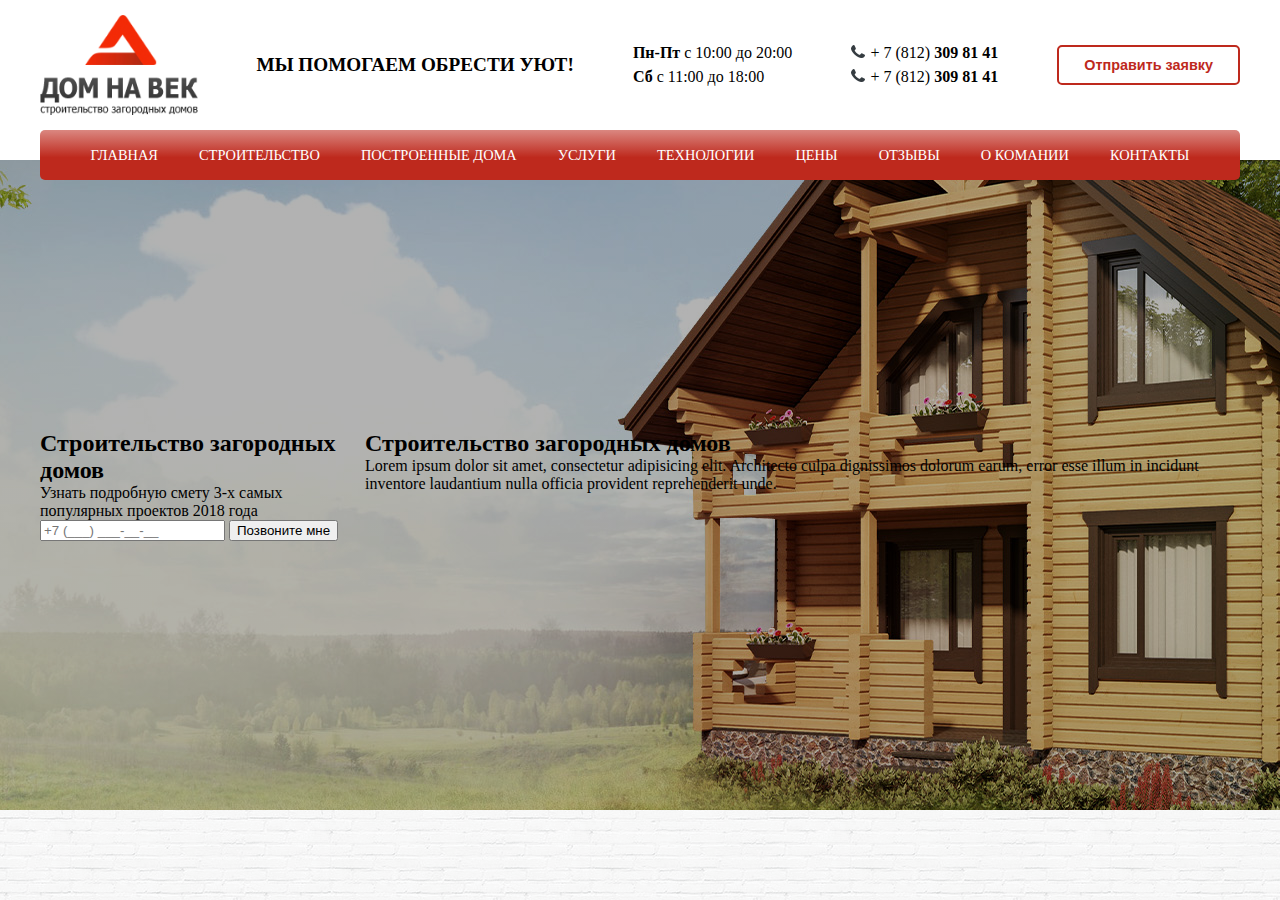
==== index.html @ c5eb9671 "111" ====
<!DOCTYPE html>
<html lang="ru">
<head>
    <meta charset="UTF-8">
    <title>Title</title>
    <meta name="viewport" content="width=device-width, initial-scale=1, maximum-scale=1, user-scalable=no">
    <link rel="stylesheet" type="text/css" href="src/css/style.css">
    <link rel="stylesheet" type="text/css" href="src/css/media.css">
    <!--<link rel="icon" href="src/img/favicon.png" sizes="16x16">-->
</head>
<body>
<header class="header">
    <div class="header__info">
        <a class="header__info__logo">
            <img src="src/img/logo.png" alt="">
        </a>
        <div class="header__info__title">
            <span>Мы помогаем обрести уют!</span>
        </div>
        <div class="header__info__time">
            <span><b>Пн-Пт</b> с 10:00 до 20:00</span>
            <span><b>Сб</b> с 11:00 до 18:00</span>
        </div>
        <div class="header__info__phone">
            <a>+ 7 (812) <b> 309 81 41</b></a>
            <a>+ 7 (812) <b> 309 81 41</b></a>
        </div>
        <div class="header__info__request">
            <button>Отправить заявку</button>
        </div>
    </div>
    <nav class="header__nav">
        <ul class="header__nav--menu">
            <li class="header__nav--menu__point">
                <a class="header__nav--menu__point--link" href="">Главная</a>
            </li>
            <li class="header__nav--menu__point">
                <a class="header__nav--menu__point--link" href="">Строительство</a>
                <ul class="header__nav--menu__point--popup">
                    <li class="header__nav--menu__point--popup__point">
                        <a class="header__nav--menu__point--popup__point--link" href="">Каркасные дома</a>
                    </li>
                    <li class="header__nav--menu__point--popup__point">
                        <a class="header__nav--menu__point--popup__point--link" href="">Каркасные дома</a>
                    </li>
                    <li class="header__nav--menu__point--popup__point">
                        <a class="header__nav--menu__point--popup__point--link" href="">Каркасные дома</a>
                    </li>
                    <li class="header__nav--menu__point--popup__point">
                        <a class="header__nav--menu__point--popup__point--link" href="">Каркасные дома</a>
                    </li>
                    <li class="header__nav--menu__point--popup__point">
                        <a class="header__nav--menu__point--popup__point--link" href="">Бани</a>
                    </li>
                </ul>
            </li>
            <li class="header__nav--menu__point">
                <a class="header__nav--menu__point--link" href="">Построенные дома</a>

            </li>
            <li class="header__nav--menu__point">
                <a class="header__nav--menu__point--link" href="">Услуги</a>
            </li>
            <li class="header__nav--menu__point">
                <a class="header__nav--menu__point--link" href="">Технологии</a>
            </li>
            <li class="header__nav--menu__point">
                <a class="header__nav--menu__point--link" href="">Цены</a>
                <ul class="header__nav--menu__point--popup">
                    <li class="header__nav--menu__point--popup__point">
                        <a class="header__nav--menu__point--popup__point--link" href="">Калькулятор</a>
                    </li>
                </ul>
            </li>
            <li class="header__nav--menu__point">
                <a class="header__nav--menu__point--link" href="">Отзывы</a>
            </li>
            <li class="header__nav--menu__point">
                <a class="header__nav--menu__point--link" href="">О комании</a>
            </li>
            <li class="header__nav--menu__point">
                <a class="header__nav--menu__point--link" href="">Контакты</a>
            </li>
        </ul>
    </nav>
</header>
<main>
    <section class="main__first">
        <div class="main__first--wrap">
            <div class="main__first--request">
                <h2>Строительство загородных домов</h2>
                <span>Узнать подробную смету 3-х самых популярных проектов 2018 года</span>
                <form action="">
                    <input type="tel" placeholder="+7 (___) ___-__-__">
                    <button type="submit">Позвоните мне</button>

                </form>
            </div>
            <div class="main__first--action">
                <h2>Строительство загородных домов</h2>
                <p>Lorem ipsum dolor sit amet, consectetur adipisicing elit. Architecto culpa dignissimos dolorum earum, error esse illum in incidunt inventore laudantium nulla officia provident reprehenderit unde. </p>
            </div>
        </div>
    </section>
    <section>

    </section>
    <section>

    </section>
    <section>

    </section>
</main>
<footer>

</footer>
<script src="https://ajax.googleapis.com/ajax/libs/jquery/3.4.1/jquery.min.js"></script>
<script src="src/js/scripts.js"></script>

</body>
</html>
---- src/css/style.css ----
*, *:after, *:before {
  margin: 0;
  box-sizing: border-box; }

html {
  font-size: 16px;
  font-family: Roboto;
  font-weight: 400;
  z-index: 1;
  scroll-behavior: smooth;
  background: url("../../src/img/bg_adv.gif"); }

a {
  text-decoration: none;
  color: black; }

body, header, main, footer {
  position: relative;
  display: flex;
  flex-direction: column;
  justify-content: center;
  align-items: center;
  width: 100%; }

section {
  position: relative;
  display: flex;
  width: 100%;
  justify-content: center;
  align-items: center; }

header {
  background: white; }

.header__info {
  display: flex;
  position: relative;
  max-width: 1200px;
  width: 100%;
  justify-content: space-between;
  align-items: center;
  margin: 15px auto; }
  .header__info__logo {
    position: relative;
    display: flex;
    height: 100px;
    align-items: center;
    justify-content: center;
    cursor: pointer; }
    .header__info__logo img {
      position: relative;
      display: flex;
      height: 100%; }
  .header__info__title {
    position: relative;
    display: flex;
    align-items: center;
    justify-content: center;
    font-size: 1.2rem;
    font-weight: bold;
    text-transform: uppercase; }
  .header__info__time {
    position: relative;
    display: flex;
    flex-direction: column; }
    .header__info__time span {
      margin: 3px 0; }
  .header__info__phone {
    position: relative;
    display: flex;
    flex-direction: column; }
    .header__info__phone a {
      cursor: pointer;
      margin: 3px 0; }
      .header__info__phone a:before {
        padding-right: 5px;
        position: relative;
        content: url("../../src/img/icon__phone.png"); }
  .header__info__request {
    position: relative;
    display: flex; }
    .header__info__request button {
      background: inherit;
      border: 2px solid #be291d;
      color: #be291d;
      padding: 10px 25px;
      font-weight: bold;
      border-radius: 5px;
      cursor: pointer;
      outline: inherit;
      font-size: 0.9rem; }
      .header__info__request button:hover {
        box-shadow: 0 0 5px 0 #be291d; }

.header__nav {
  position: relative;
  display: flex;
  width: 100%;
  max-width: 1200px;
  height: 50px;
  background: linear-gradient(0deg, #be291d 45%, rgba(190, 41, 29, 0.56) 100%);
  border-radius: 5px;
  align-items: center;
  justify-content: center;
  z-index: 100; }
  .header__nav--menu {
    position: relative;
    display: flex;
    list-style-type: none;
    width: 95%;
    justify-content: space-around;
    align-items: center;
    padding: 0; }
    .header__nav--menu__point {
      padding: 10px 0;
      cursor: pointer; }
      .header__nav--menu__point--link {
        text-transform: uppercase;
        font-weight: 500;
        color: white;
        font-size: 0.9rem; }
        .header__nav--menu__point--link:hover {
          text-decoration: underline; }
        .header__nav--menu__point--link.active {
          text-decoration: underline; }
      .header__nav--menu__point--popup {
        position: absolute;
        width: max-content;
        flex-direction: column;
        list-style-type: none;
        padding: 0;
        background: #ffffff;
        align-items: center;
        justify-content: center;
        transform: translate(-15px, 15px);
        display: none;
        border-bottom-left-radius: 5px;
        border-bottom-right-radius: 5px; }
        .header__nav--menu__point--popup.active {
          position: absolute;
          width: max-content;
          display: flex;
          flex-direction: column;
          list-style-type: none;
          padding: 0;
          background: #ffffff;
          align-items: center;
          justify-content: center;
          transform: translate(-15px, 15px); }
        .header__nav--menu__point--popup__point {
          padding: 5px 15px; }
          .header__nav--menu__point--popup__point--link {
            text-transform: uppercase;
            font-size: 0.9rem;
            font-weight: 500; }
            .header__nav--menu__point--popup__point--link:hover {
              text-decoration: underline; }

.main__first {
  background: linear-gradient(rgba(0, 0, 0, 0.3), rgba(0, 0, 0, 0.3)), url("../../src/img/bg-1.jpg") center no-repeat;
  height: 650px;
  margin-top: -20px;
  z-index: 99;
  width: 100%; }
  .main__first--wrap {
    position: relative;
    display: flex;
    width: 100%;
    max-width: 1200px;
    justify-content: space-between; }
---- src/css/media.css ----
/*# sourceMappingURL=media.css.map */
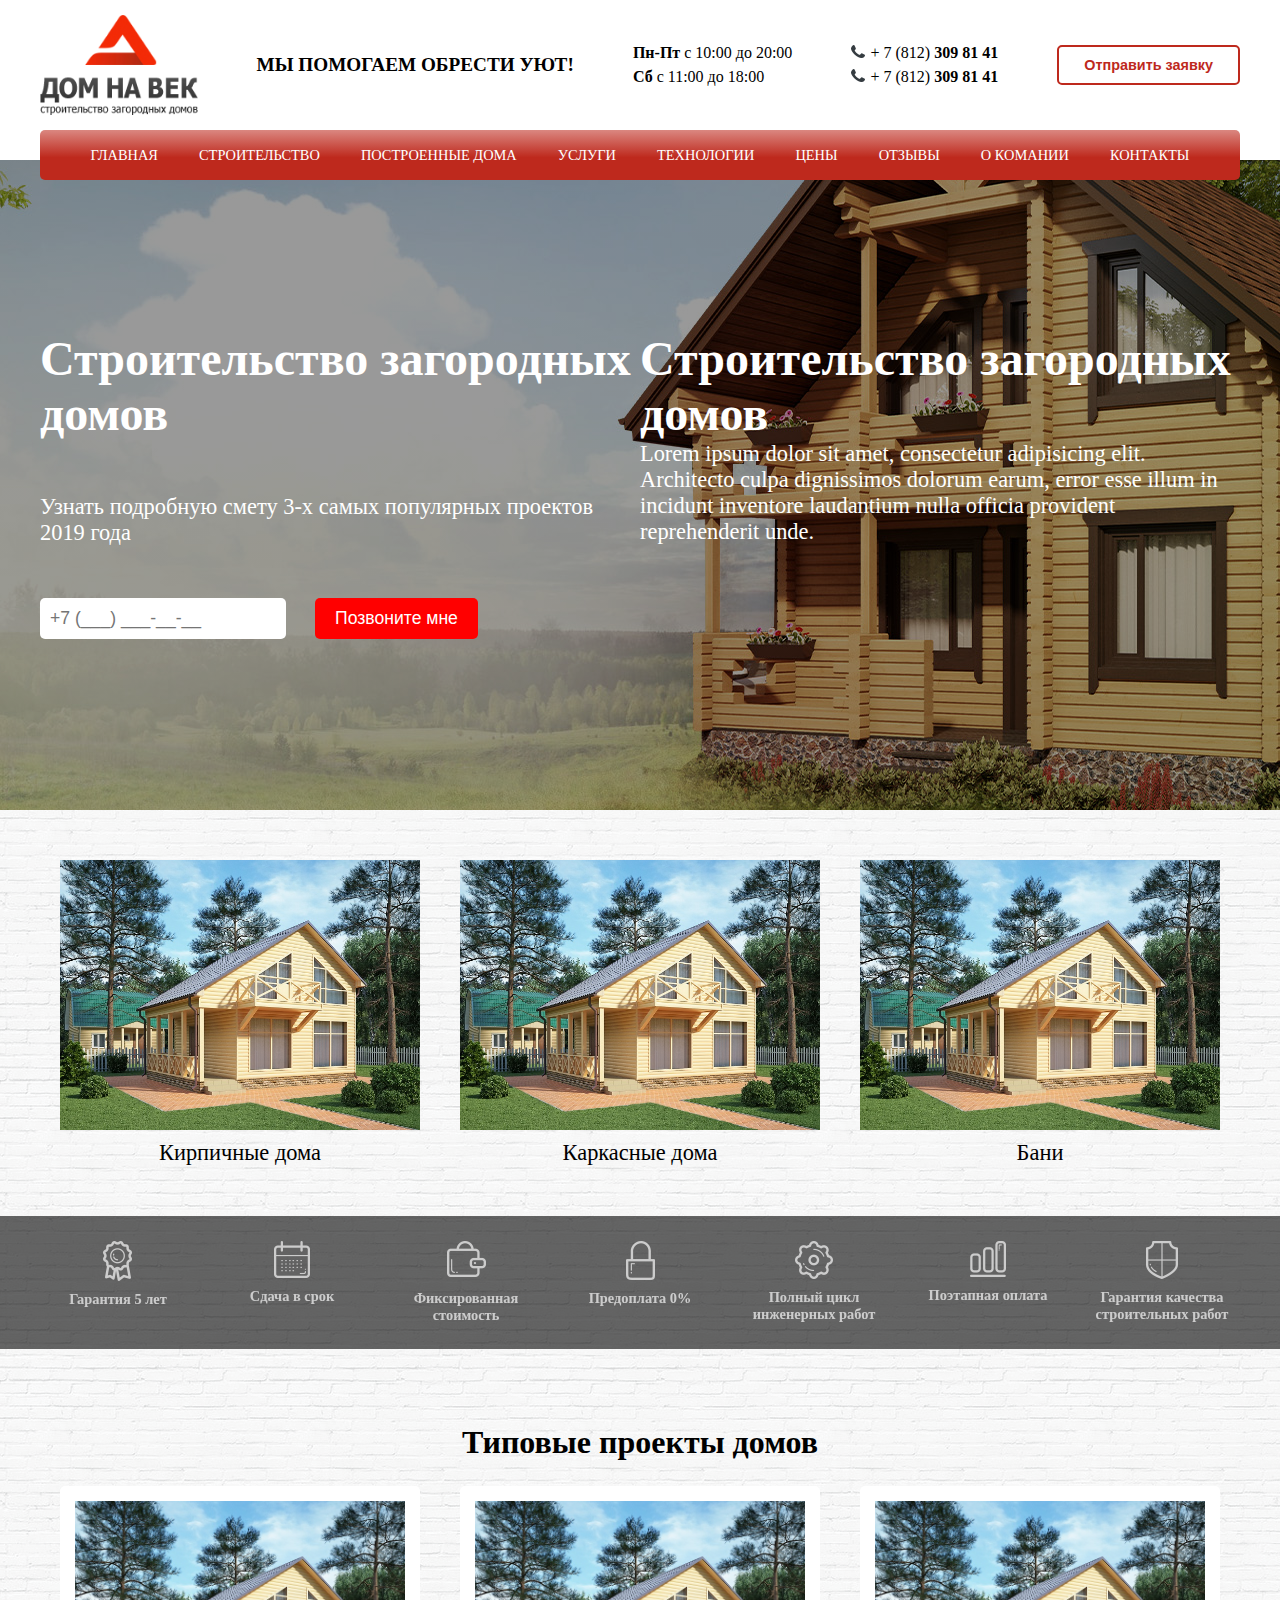
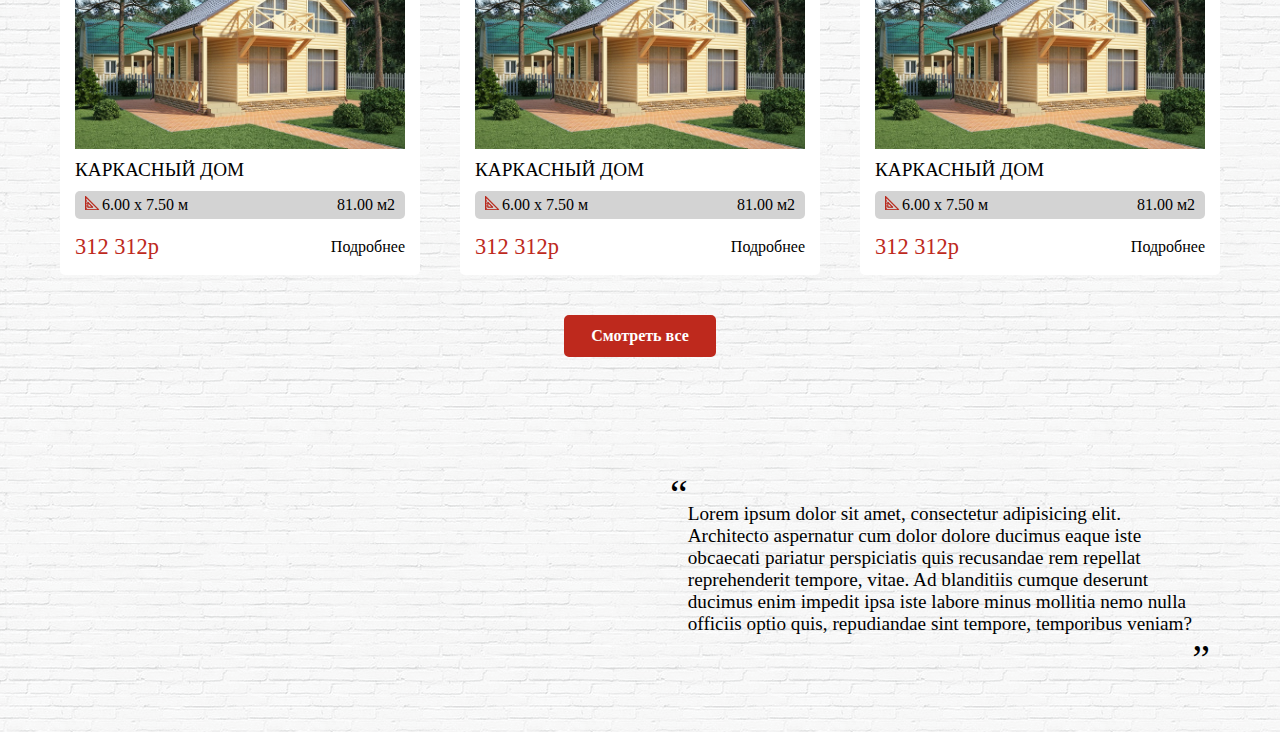
==== commit 0442b0cc: "50%" ====
--- a/index.html
+++ b/index.html
@@ -4,6 +4,8 @@
     <meta charset="UTF-8">
     <title>Title</title>
     <meta name="viewport" content="width=device-width, initial-scale=1, maximum-scale=1, user-scalable=no">
+    <link rel="stylesheet" type="text/css" href="src/app/slick/slick.css">
+    <link rel="stylesheet" type="text/css" href="src/app/slick/slick-theme.css">
     <link rel="stylesheet" type="text/css" href="src/css/style.css">
     <link rel="stylesheet" type="text/css" href="src/css/media.css">
     <!--<link rel="icon" href="src/img/favicon.png" sizes="16x16">-->
@@ -84,16 +86,15 @@
         </ul>
     </nav>
 </header>
-<main>
+<main class="main">
     <section class="main__first">
         <div class="main__first--wrap">
             <div class="main__first--request">
                 <h2>Строительство загородных домов</h2>
-                <span>Узнать подробную смету 3-х самых популярных проектов 2018 года</span>
+                <span>Узнать подробную смету 3-х самых популярных проектов 2019 года</span>
                 <form action="">
                     <input type="tel" placeholder="+7 (___) ___-__-__">
                     <button type="submit">Позвоните мне</button>
-
                 </form>
             </div>
             <div class="main__first--action">
@@ -102,14 +103,111 @@
             </div>
         </div>
     </section>
-    <section>
-
-    </section>
-    <section>
-
-    </section>
-    <section>
-
+    <section class="main__types">
+        <div class="main__types--item">
+            <img src="src/img/model-dom3.jpg" alt="">
+            <span>Кирпичные дома</span>
+        </div>
+        <div class="main__types--item">
+            <img src="src/img/model-dom3.jpg" alt="">
+            <span>Каркасные дома</span>
+        </div>
+        <div class="main__types--item">
+            <img src="src/img/model-dom3.jpg" alt="">
+            <span>Бани</span>
+        </div>
+    </section>
+    <section class="main__privilege">
+        <div class="main__privilege--wrap">
+            <div class="main__privilege--item">
+                <img src="src/img/priv1.png" alt="">
+                <span>Гарантия 5 лет</span>
+            </div>
+            <div class="main__privilege--item">
+                <img src="src/img/priv2.png" alt="">
+                <span>Сдача в срок</span>
+            </div>
+            <div class="main__privilege--item">
+                <img src="src/img/priv3.png" alt="">
+                <span>Фиксированная стоимость</span>
+            </div>
+            <div class="main__privilege--item">
+                <img src="src/img/priv4.png" alt="">
+                <span>Предоплата 0%</span>
+            </div>
+            <div class="main__privilege--item">
+                <img src="src/img/priv5.png" alt="">
+                <span>Полный цикл инженерных работ</span>
+            </div>
+            <div class="main__privilege--item">
+                <img src="src/img/priv6.png" alt="">
+                <span>Поэтапная оплата</span>
+            </div>
+            <div class="main__privilege--item">
+                <img src="src/img/priv7.png" alt="">
+                <span>Гарантия качества строительных работ</span>
+            </div>
+        </div>
+    </section>
+    <section class="main__project">
+        <div class="main__project--title">
+            <h2>Типовые проекты домов</h2>
+        </div>
+        <div class="main__project--blocks">
+            <div class="main__project--item">
+                <a class="main__project--item__link">
+                    <img src="src/img/model-dom3.jpg" alt="">
+                </a>
+                <span class="main__project--item__title">Каркасный дом</span>
+                <div class="main__project--item__about">
+                    <span class="main__project--item__about--per">6.00 х 7.50 м</span>
+                    <span class="main__project--item__about--plo">81.00 м2</span>
+                </div>
+                <div class="main__project--item__wrap">
+                    <span class="main__project--item__price">312 312р</span>
+                    <a class="main__project--item__more">Подробнее</a>
+                </div>
+            </div>
+            <div class="main__project--item">
+                <a class="main__project--item__link">
+                    <img src="src/img/model-dom3.jpg" alt="">
+                </a>
+                <span class="main__project--item__title">Каркасный дом</span>
+                <div class="main__project--item__about">
+                    <span class="main__project--item__about--per">6.00 х 7.50 м</span>
+                    <span class="main__project--item__about--plo">81.00 м2</span>
+                </div>
+                <div class="main__project--item__wrap">
+                    <span class="main__project--item__price">312 312р</span>
+                    <a class="main__project--item__more">Подробнее</a>
+                </div>
+            </div>
+            <div class="main__project--item">
+                <a class="main__project--item__link">
+                    <img src="src/img/model-dom3.jpg" alt="">
+                </a>
+                <span class="main__project--item__title">Каркасный дом</span>
+                <div class="main__project--item__about">
+                    <span class="main__project--item__about--per">6.00 х 7.50 м</span>
+                    <span class="main__project--item__about--plo">81.00 м2</span>
+                </div>
+                <div class="main__project--item__wrap">
+                    <span class="main__project--item__price">312 312р</span>
+                    <a class="main__project--item__more">Подробнее</a>
+                </div>
+            </div>
+        </div>
+        <div class="main__project--more">
+            <a>Смотреть все</a>
+        </div>
+    </section>
+    <section class="main__preview">
+        <div class="main__preview--video">
+            <iframe src="https://www.youtube.com/embed/qnAgoASOiGk?controls=0" frameborder="0" allow="accelerometer; autoplay; encrypted-media; gyroscope; picture-in-picture" allowfullscreen></iframe>
+        </div>
+        <span class="main__preview--txt">
+            Lorem ipsum dolor sit amet, consectetur adipisicing elit. Architecto aspernatur cum  dolor dolore ducimus eaque iste obcaecati pariatur perspiciatis quis recusandae rem repellat reprehenderit tempore, vitae. Ad blanditiis cumque deserunt ducimus enim impedit ipsa iste labore minus mollitia nemo nulla officiis optio quis, repudiandae sint tempore, temporibus veniam?
+        </span>
     </section>
 </main>
 <footer>
@@ -117,6 +215,6 @@
 </footer>
 <script src="https://ajax.googleapis.com/ajax/libs/jquery/3.4.1/jquery.min.js"></script>
 <script src="src/js/scripts.js"></script>
-
+<script src="src/app/slick/slick.min.js"></script>
 </body>
 </html>--- a/src/css/style.css
+++ b/src/css/style.css
@@ -88,9 +88,11 @@
       border-radius: 5px;
       cursor: pointer;
       outline: inherit;
-      font-size: 0.9rem; }
+      font-size: 0.9rem;
+      transition: .2s; }
       .header__info__request button:hover {
-        box-shadow: 0 0 5px 0 #be291d; }
+        box-shadow: 0 0 5px 0 #be291d;
+        transition: .2s; }
 
 .header__nav {
   position: relative;
@@ -157,7 +159,7 @@
               text-decoration: underline; }
 
 .main__first {
-  background: linear-gradient(rgba(0, 0, 0, 0.3), rgba(0, 0, 0, 0.3)), url("../../src/img/bg-1.jpg") center no-repeat;
+  background: linear-gradient(rgba(0, 0, 0, 0.4), rgba(0, 0, 0, 0.4)), url("../../src/img/bg-1.jpg") center no-repeat;
   height: 650px;
   margin-top: -20px;
   z-index: 99;
@@ -167,4 +169,260 @@
     display: flex;
     width: 100%;
     max-width: 1200px;
+    justify-content: space-between;
+    height: 95%;
+    align-items: center; }
+  .main__first--request {
+    position: relative;
+    display: flex;
+    flex-direction: column;
+    height: 50%;
+    width: 50%;
+    justify-content: space-between;
+    color: white; }
+    .main__first--request h2 {
+      font-size: 3rem;
+      font-weight: 900; }
+    .main__first--request span {
+      font-size: 1.4rem; }
+    .main__first--request form input {
+      border-radius: 5px;
+      padding: 10px;
+      border: 0 none;
+      font-size: 1.1rem; }
+    .main__first--request form button {
+      background: red;
+      color: white;
+      padding: 10px 20px;
+      border-radius: 5px;
+      border: 0 none;
+      font-size: 1.1rem;
+      margin-left: 25px;
+      cursor: pointer;
+      transition: .2s; }
+      .main__first--request form button:hover {
+        box-shadow: 0 0 5px 0 rgba(0, 0, 0, 0.6);
+        transition: .2s; }
+  .main__first--action {
+    position: relative;
+    display: flex;
+    flex-direction: column;
+    height: 50%;
+    width: 50%;
+    justify-content: flex-start;
+    color: white; }
+    .main__first--action h2 {
+      font-size: 3rem;
+      font-weight: 900; }
+    .main__first--action p {
+      font-size: 1.4rem; }
+
+.main__types {
+  position: relative;
+  display: flex;
+  width: 100%;
+  max-width: 1200px;
+  justify-content: space-around;
+  align-items: center;
+  margin: 50px auto; }
+  .main__types--item {
+    position: relative;
+    display: flex;
+    flex-direction: column;
+    width: 30%;
+    align-items: center;
+    justify-content: center; }
+    .main__types--item img {
+      position: relative;
+      display: flex;
+      width: 100%;
+      align-items: center;
+      justify-content: center; }
+    .main__types--item span {
+      font-size: 1.4rem;
+      font-weight: 500;
+      margin-top: 10px; }
+
+.main__privilege {
+  width: 100%;
+  background: rgba(0, 0, 0, 0.6);
+  position: relative;
+  display: flex;
+  align-items: center;
+  justify-content: center; }
+  .main__privilege--wrap {
+    position: relative;
+    display: flex;
+    width: 100%;
+    max-width: 1200px;
+    align-items: flex-start;
     justify-content: space-between; }
+  .main__privilege--item {
+    position: relative;
+    display: flex;
+    width: 13%;
+    flex-direction: column;
+    align-items: center;
+    justify-content: center;
+    padding: 25px 0;
+    filter: brightness(0.8);
+    transition: 0.3s; }
+    .main__privilege--item:hover {
+      filter: brightness(1);
+      transition: 0.3s; }
+    .main__privilege--item img {
+      position: relative;
+      display: flex;
+      max-width: 40px;
+      align-items: center;
+      justify-content: center; }
+    .main__privilege--item span {
+      margin-top: 10px;
+      color: white;
+      font-weight: 600;
+      font-size: 0.9rem;
+      width: 100%;
+      text-align: center; }
+
+.main__project {
+  position: relative;
+  display: flex;
+  width: 100%;
+  max-width: 1200px;
+  justify-content: space-around;
+  align-items: center;
+  margin: 50px auto;
+  flex-direction: column; }
+  .main__project--title {
+    position: relative;
+    display: flex;
+    width: 100%;
+    justify-content: center;
+    align-items: center; }
+    .main__project--title h2 {
+      font-size: 2rem;
+      margin: 25px auto;
+      text-align: center; }
+  .main__project--blocks {
+    position: relative;
+    display: flex;
+    width: 100%;
+    justify-content: space-around;
+    align-items: center; }
+  .main__project--item {
+    position: relative;
+    display: flex;
+    width: 30%;
+    flex-direction: column;
+    background: white;
+    padding: 15px;
+    border-radius: 5px;
+    transition: .3s; }
+    .main__project--item:hover {
+      box-shadow: 0 0 10px 0 lightgrey;
+      transition: .3s; }
+    .main__project--item__link {
+      position: relative;
+      display: flex;
+      width: 100%;
+      align-items: center;
+      justify-content: center;
+      cursor: pointer; }
+      .main__project--item__link img {
+        position: relative;
+        display: flex;
+        align-items: center;
+        justify-content: center;
+        width: 100%; }
+    .main__project--item__title {
+      font-size: 1.2rem;
+      font-weight: 500;
+      margin: 10px 0;
+      text-transform: uppercase; }
+    .main__project--item__price {
+      font-size: 1.4rem;
+      font-weight: 500;
+      color: #be291d; }
+    .main__project--item__wrap {
+      position: relative;
+      display: flex;
+      width: 100%;
+      justify-content: space-between;
+      align-items: center;
+      margin: 15px 0 0 0; }
+    .main__project--item__more {
+      font-weight: 500;
+      cursor: pointer; }
+    .main__project--item__about {
+      position: relative;
+      display: flex;
+      justify-content: space-between;
+      width: 100%;
+      align-items: center;
+      padding: 5px 10px;
+      border-radius: 5px;
+      background-color: lightgray; }
+      .main__project--item__about--per {
+        font-weight: 500; }
+        .main__project--item__about--per:before {
+          content: url("../../src/img/perimeter.png");
+          padding-right: 2px; }
+      .main__project--item__about--plo {
+        font-weight: 500; }
+  .main__project--more {
+    position: relative;
+    display: flex;
+    width: max-content; }
+    .main__project--more a {
+      margin: 40px auto 0;
+      background: #be291d;
+      border: 2px solid #be291d;
+      color: white;
+      padding: 10px 25px;
+      font-weight: bold;
+      border-radius: 5px;
+      cursor: pointer;
+      outline: inherit;
+      font-size: 1rem;
+      transition: .2s; }
+      .main__project--more a:hover {
+        box-shadow: 0 0 5px 0 rgba(0, 0, 0, 0.6);
+        transition: .2s; }
+
+.main__preview {
+  position: relative;
+  display: flex;
+  width: 100%;
+  max-width: 1200px;
+  justify-content: space-around;
+  align-items: center; }
+  .main__preview--video {
+    position: relative;
+    display: flex;
+    width: 45%;
+    height: max-content; }
+    .main__preview--video iframe {
+      height: max-content;
+      width: 100%;
+      min-height: 325px; }
+  .main__preview--txt {
+    position: relative;
+    display: flex;
+    width: 45%;
+    align-items: center;
+    justify-content: center;
+    font-size: 1.2rem; }
+    .main__preview--txt:before {
+      content: '\201c';
+      position: relative;
+      font-size: 2.5rem;
+      align-self: flex-start;
+      line-height: 1rem;
+      transform: translateY(-100%); }
+    .main__preview--txt:after {
+      content: '\201d';
+      position: relative;
+      font-size: 2.5rem;
+      align-self: flex-end;
+      line-height: 1rem;
+      transform: translateY(200%); }
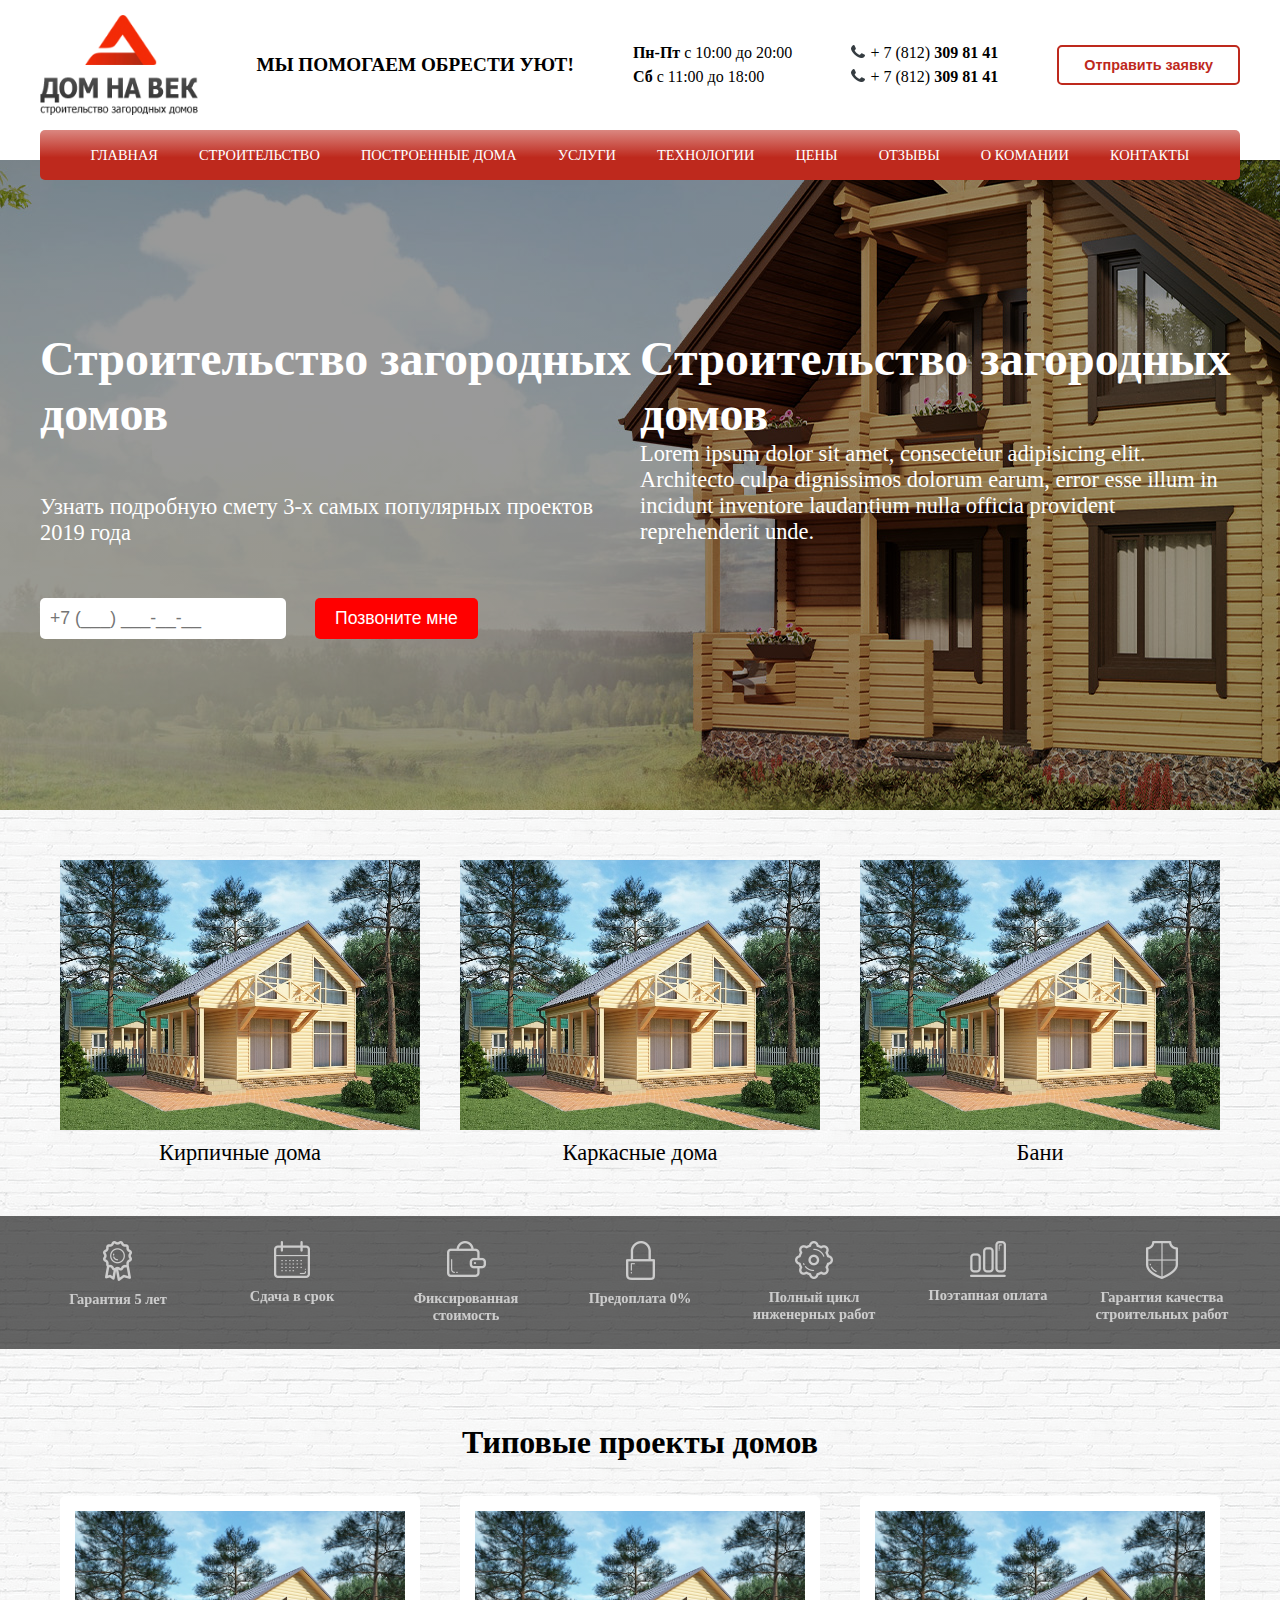
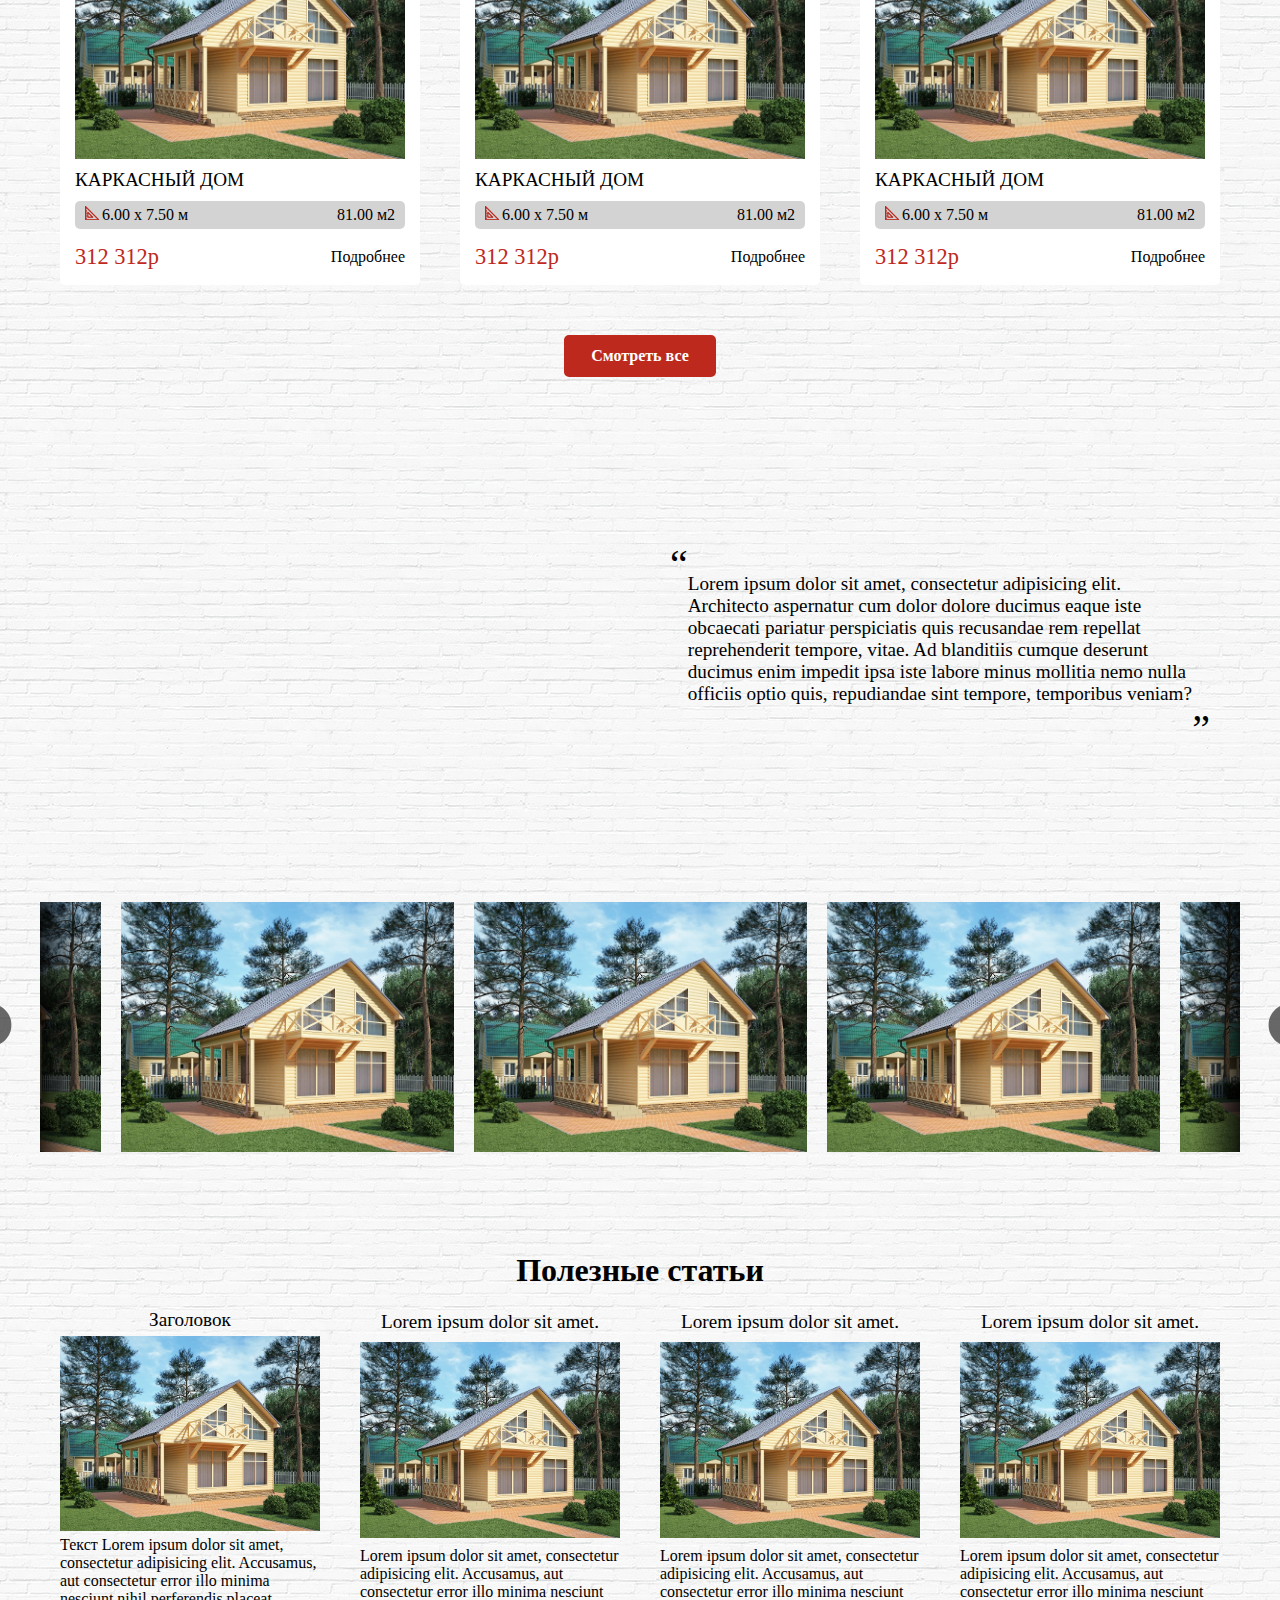
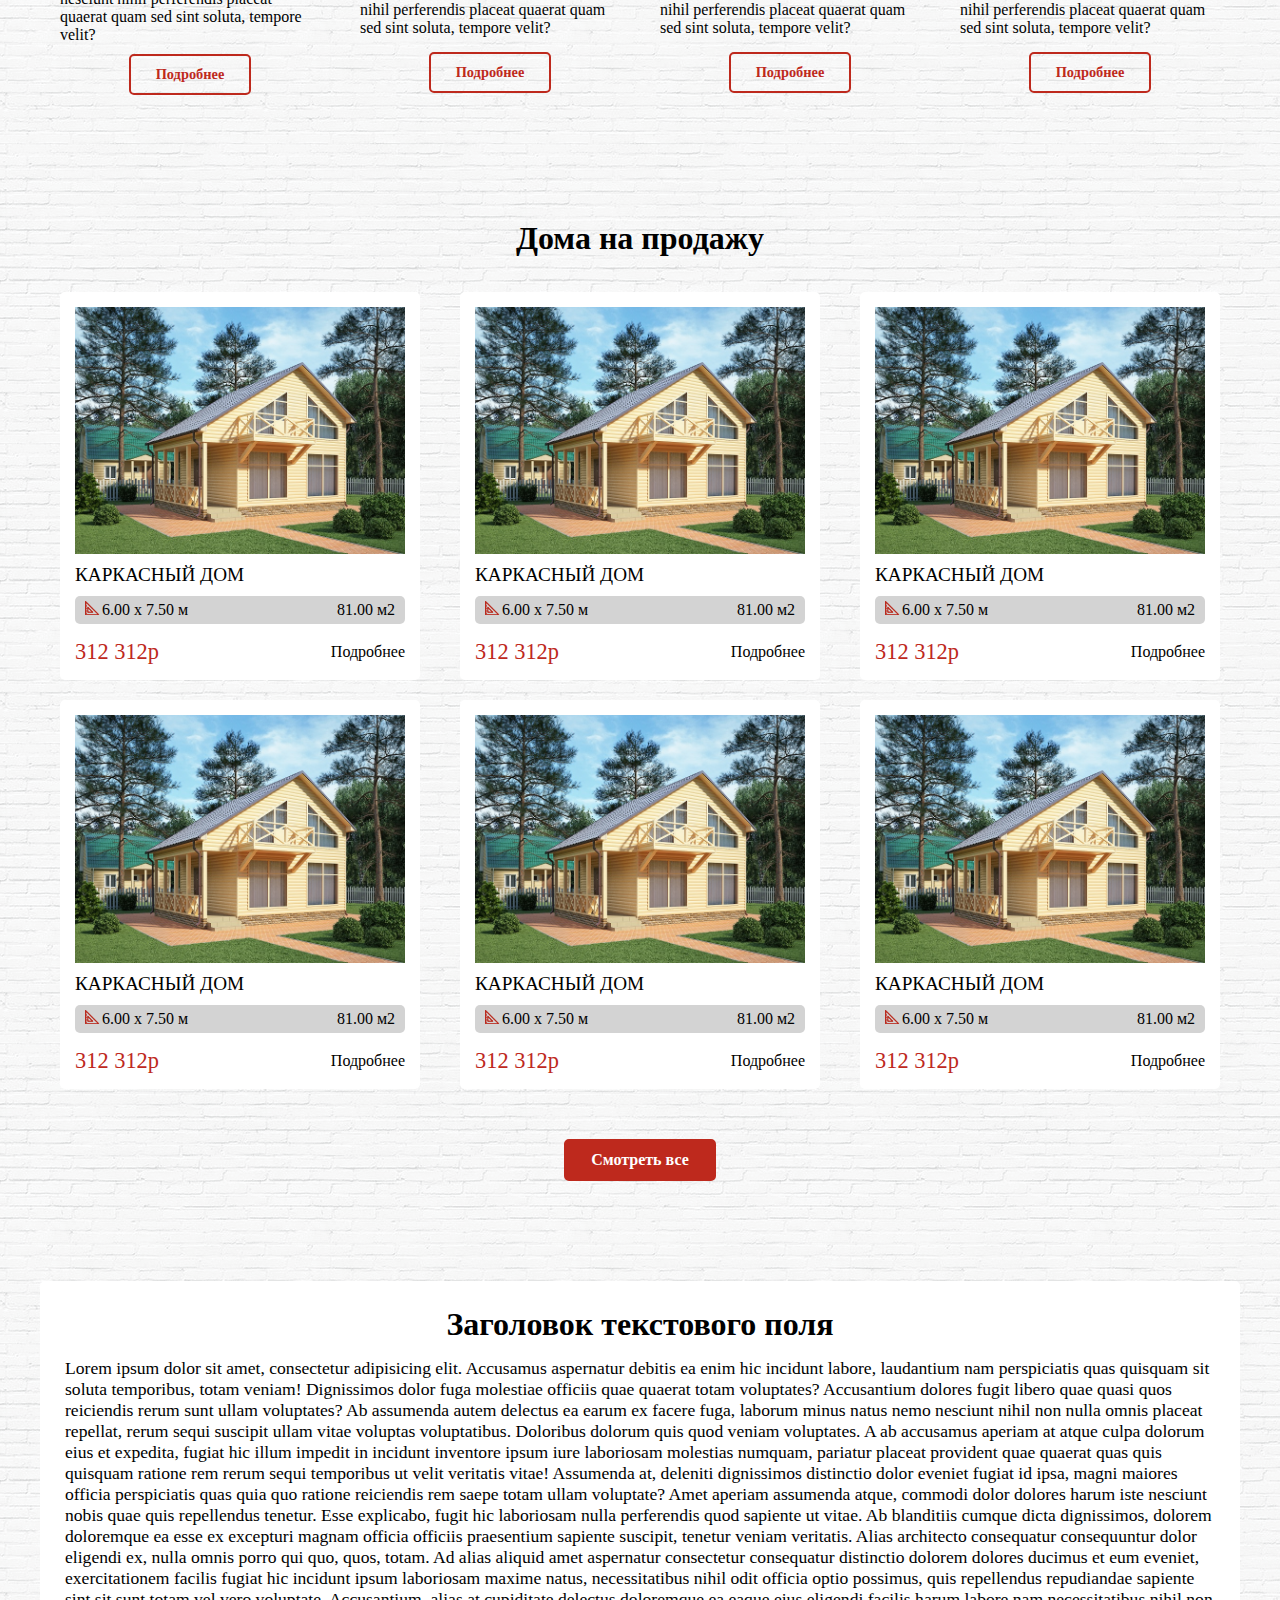
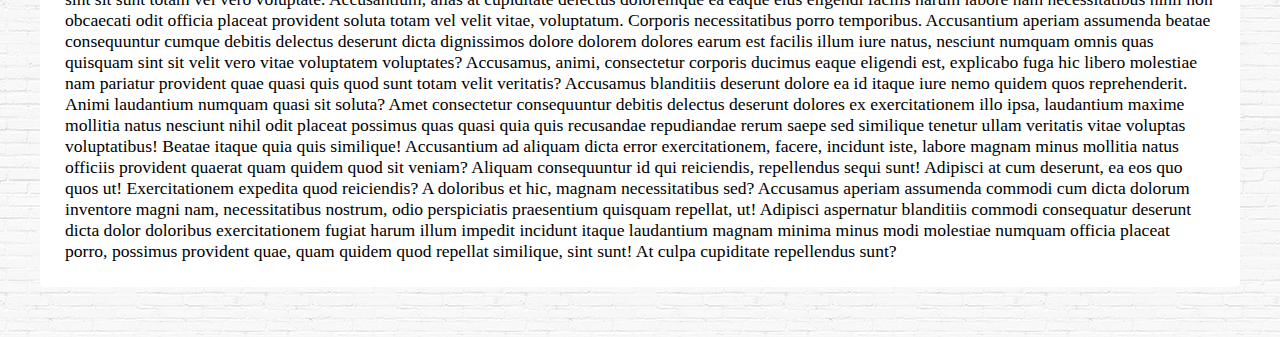
==== commit 906add80: "main" ====
--- a/index.html
+++ b/index.html
@@ -8,7 +8,7 @@
     <link rel="stylesheet" type="text/css" href="src/app/slick/slick-theme.css">
     <link rel="stylesheet" type="text/css" href="src/css/style.css">
     <link rel="stylesheet" type="text/css" href="src/css/media.css">
-    <!--<link rel="icon" href="src/img/favicon.png" sizes="16x16">-->
+    <link rel="icon" href="src/img/favicon.png" sizes="16x16">
 </head>
 <body>
 <header class="header">
@@ -93,7 +93,7 @@
                 <h2>Строительство загородных домов</h2>
                 <span>Узнать подробную смету 3-х самых популярных проектов 2019 года</span>
                 <form action="">
-                    <input type="tel" placeholder="+7 (___) ___-__-__">
+                    <input class="request__phone" type="tel" placeholder="+7 (___) ___-__-__">
                     <button type="submit">Позвоните мне</button>
                 </form>
             </div>
@@ -208,13 +208,199 @@
         <span class="main__preview--txt">
             Lorem ipsum dolor sit amet, consectetur adipisicing elit. Architecto aspernatur cum  dolor dolore ducimus eaque iste obcaecati pariatur perspiciatis quis recusandae rem repellat reprehenderit tempore, vitae. Ad blanditiis cumque deserunt ducimus enim impedit ipsa iste labore minus mollitia nemo nulla officiis optio quis, repudiandae sint tempore, temporibus veniam?
         </span>
+    </section>
+    <section class="main__slider">
+        <div class="main__slider--box">
+            <div class="main__slider--box__item">
+                <img src="src/img/model-dom3.jpg" alt="">
+            </div>
+            <div class="main__slider--box__item">
+                <img src="src/img/model-dom3.jpg" alt="">
+            </div>
+            <div class="main__slider--box__item">
+                <img src="src/img/model-dom3.jpg" alt="">
+            </div>
+            <div class="main__slider--box__item">
+                <img src="src/img/model-dom3.jpg" alt="">
+            </div>
+            <div class="main__slider--box__item">
+                <img src="src/img/model-dom3.jpg" alt="">
+            </div>
+            <div class="main__slider--box__item">
+                <img src="src/img/model-dom3.jpg" alt="">
+            </div>
+        </div>
+        <div class="main__slider--shadow_left"></div>
+        <div class="main__slider--shadow_right"></div>
+    </section>
+    <section class="main__articles">
+        <div class="main__articles--title">
+            <h2>Полезные статьи</h2>
+        </div>
+        <div class="main__articles--wrap">
+            <div class="main__articles--box">
+                <h3 class="main__articles--box__title">
+                    Заголовок
+                </h3>
+                <div class="main__articles--box__img">
+                    <img src="src/img/model-dom3.jpg" alt="">
+                </div>
+                <span class="main__articles--box__txt">
+                Текст Lorem ipsum dolor sit amet, consectetur adipisicing elit. Accusamus, aut consectetur error illo minima nesciunt nihil perferendis placeat quaerat quam sed sint soluta, tempore velit?
+            </span>
+                <a class="main__articles--box__link">
+                    Подробнее
+                </a>
+            </div>
+            <div class="main__articles--box">
+                <h3 class="main__articles--box__title">
+                    Lorem ipsum dolor sit amet.
+                </h3>
+                <div class="main__articles--box__img">
+                    <img src="src/img/model-dom3.jpg" alt="">
+                </div>
+                <span class="main__articles--box__txt">
+                Lorem ipsum dolor sit amet, consectetur adipisicing elit. Accusamus, aut consectetur error illo minima nesciunt nihil perferendis placeat quaerat quam sed sint soluta, tempore velit?
+            </span>
+                <a class="main__articles--box__link">
+                    Подробнее
+                </a>
+            </div>
+            <div class="main__articles--box">
+                <h3 class="main__articles--box__title">
+                    Lorem ipsum dolor sit amet.
+                </h3>
+                <div class="main__articles--box__img">
+                    <img src="src/img/model-dom3.jpg" alt="">
+                </div>
+                <span class="main__articles--box__txt">
+                Lorem ipsum dolor sit amet, consectetur adipisicing elit. Accusamus, aut consectetur error illo minima nesciunt nihil perferendis placeat quaerat quam sed sint soluta, tempore velit?
+            </span>
+                <a class="main__articles--box__link">
+                    Подробнее
+                </a>
+            </div>
+            <div class="main__articles--box">
+                <h3 class="main__articles--box__title">
+                    Lorem ipsum dolor sit amet.
+                </h3>
+                <div class="main__articles--box__img">
+                    <img src="src/img/model-dom3.jpg" alt="">
+                </div>
+                <span class="main__articles--box__txt">
+                Lorem ipsum dolor sit amet, consectetur adipisicing elit. Accusamus, aut consectetur error illo minima nesciunt nihil perferendis placeat quaerat quam sed sint soluta, tempore velit?
+            </span>
+                <a class="main__articles--box__link">
+                    Подробнее
+                </a>
+            </div>
+        </div>
+    </section>
+    <section class="main__sale">
+        <div class="main__sale--title">
+            <h2>Дома на продажу</h2>
+        </div>
+        <div class="main__sale--blocks">
+            <div class="main__sale--item">
+                <a class="main__sale--item__link">
+                    <img src="src/img/model-dom3.jpg" alt="">
+                </a>
+                <span class="main__sale--item__title">Каркасный дом</span>
+                <div class="main__sale--item__about">
+                    <span class="main__sale--item__about--per">6.00 х 7.50 м</span>
+                    <span class="main__sale--item__about--plo">81.00 м2</span>
+                </div>
+                <div class="main__sale--item__wrap">
+                    <span class="main__sale--item__price">312 312р</span>
+                    <a class="main__sale--item__more">Подробнее</a>
+                </div>
+            </div>
+            <div class="main__sale--item">
+                <a class="main__sale--item__link">
+                    <img src="src/img/model-dom3.jpg" alt="">
+                </a>
+                <span class="main__sale--item__title">Каркасный дом</span>
+                <div class="main__sale--item__about">
+                    <span class="main__sale--item__about--per">6.00 х 7.50 м</span>
+                    <span class="main__sale--item__about--plo">81.00 м2</span>
+                </div>
+                <div class="main__sale--item__wrap">
+                    <span class="main__sale--item__price">312 312р</span>
+                    <a class="main__sale--item__more">Подробнее</a>
+                </div>
+            </div>
+            <div class="main__sale--item">
+                <a class="main__sale--item__link">
+                    <img src="src/img/model-dom3.jpg" alt="">
+                </a>
+                <span class="main__sale--item__title">Каркасный дом</span>
+                <div class="main__sale--item__about">
+                    <span class="main__sale--item__about--per">6.00 х 7.50 м</span>
+                    <span class="main__sale--item__about--plo">81.00 м2</span>
+                </div>
+                <div class="main__sale--item__wrap">
+                    <span class="main__sale--item__price">312 312р</span>
+                    <a class="main__sale--item__more">Подробнее</a>
+                </div>
+            </div>
+            <div class="main__sale--item">
+                <a class="main__sale--item__link">
+                    <img src="src/img/model-dom3.jpg" alt="">
+                </a>
+                <span class="main__sale--item__title">Каркасный дом</span>
+                <div class="main__sale--item__about">
+                    <span class="main__sale--item__about--per">6.00 х 7.50 м</span>
+                    <span class="main__sale--item__about--plo">81.00 м2</span>
+                </div>
+                <div class="main__sale--item__wrap">
+                    <span class="main__sale--item__price">312 312р</span>
+                    <a class="main__sale--item__more">Подробнее</a>
+                </div>
+            </div>
+            <div class="main__sale--item">
+                <a class="main__sale--item__link">
+                    <img src="src/img/model-dom3.jpg" alt="">
+                </a>
+                <span class="main__sale--item__title">Каркасный дом</span>
+                <div class="main__sale--item__about">
+                    <span class="main__sale--item__about--per">6.00 х 7.50 м</span>
+                    <span class="main__sale--item__about--plo">81.00 м2</span>
+                </div>
+                <div class="main__sale--item__wrap">
+                    <span class="main__sale--item__price">312 312р</span>
+                    <a class="main__sale--item__more">Подробнее</a>
+                </div>
+            </div>
+            <div class="main__sale--item">
+                <a class="main__sale--item__link">
+                    <img src="src/img/model-dom3.jpg" alt="">
+                </a>
+                <span class="main__sale--item__title">Каркасный дом</span>
+                <div class="main__sale--item__about">
+                    <span class="main__sale--item__about--per">6.00 х 7.50 м</span>
+                    <span class="main__sale--item__about--plo">81.00 м2</span>
+                </div>
+                <div class="main__sale--item__wrap">
+                    <span class="main__sale--item__price">312 312р</span>
+                    <a class="main__sale--item__more">Подробнее</a>
+                </div>
+            </div>
+        </div>
+        <div class="main__sale--more">
+            <a>Смотреть все</a>
+        </div>
+    </section>
+    <section class="main__text">
+        <h2>Заголовок текстового поля</h2>
+        <p>Lorem ipsum dolor sit amet, consectetur adipisicing elit. Accusamus aspernatur debitis ea enim hic incidunt labore, laudantium nam perspiciatis quas quisquam sit soluta temporibus, totam veniam! Dignissimos dolor fuga molestiae officiis quae quaerat totam voluptates? Accusantium dolores fugit libero quae quasi quos reiciendis rerum sunt ullam voluptates? Ab assumenda autem delectus ea earum ex facere fuga, laborum minus natus nemo nesciunt nihil non nulla omnis placeat repellat, rerum sequi suscipit ullam vitae voluptas voluptatibus. Doloribus dolorum quis quod veniam voluptates. A ab accusamus aperiam at atque culpa dolorum eius et expedita, fugiat hic illum impedit in incidunt inventore ipsum iure laboriosam molestias numquam, pariatur placeat provident quae quaerat quas quis quisquam ratione rem rerum sequi temporibus ut velit veritatis vitae! Assumenda at, deleniti dignissimos distinctio dolor eveniet fugiat id ipsa, magni maiores officia perspiciatis quas quia quo ratione reiciendis rem saepe totam ullam voluptate? Amet aperiam assumenda atque, commodi dolor dolores harum iste nesciunt nobis quae quis repellendus tenetur. Esse explicabo, fugit hic laboriosam nulla perferendis quod sapiente ut vitae. Ab blanditiis cumque dicta dignissimos, dolorem doloremque ea esse ex excepturi magnam officia officiis praesentium sapiente suscipit, tenetur veniam veritatis. Alias architecto consequatur consequuntur dolor eligendi ex, nulla omnis porro qui quo, quos, totam. Ad alias aliquid amet aspernatur consectetur consequatur distinctio dolorem dolores ducimus et eum eveniet, exercitationem facilis fugiat hic incidunt ipsum laboriosam maxime natus, necessitatibus nihil odit officia optio possimus, quis repellendus repudiandae sapiente sint sit sunt totam vel vero voluptate. Accusantium, alias at cupiditate delectus doloremque ea eaque eius eligendi facilis harum labore nam necessitatibus nihil non obcaecati odit officia placeat provident soluta totam vel velit vitae, voluptatum. Corporis necessitatibus porro temporibus. Accusantium aperiam assumenda beatae consequuntur cumque debitis delectus deserunt dicta dignissimos dolore dolorem dolores earum est facilis illum iure natus, nesciunt numquam omnis quas quisquam sint sit velit vero vitae voluptatem voluptates? Accusamus, animi, consectetur corporis ducimus eaque eligendi est, explicabo fuga hic libero molestiae nam pariatur provident quae quasi quis quod sunt totam velit veritatis? Accusamus blanditiis deserunt dolore ea id itaque iure nemo quidem quos reprehenderit. Animi laudantium numquam quasi sit soluta? Amet consectetur consequuntur debitis delectus deserunt dolores ex exercitationem illo ipsa, laudantium maxime mollitia natus nesciunt nihil odit placeat possimus quas quasi quia quis recusandae repudiandae rerum saepe sed similique tenetur ullam veritatis vitae voluptas voluptatibus! Beatae itaque quia quis similique! Accusantium ad aliquam dicta error exercitationem, facere, incidunt iste, labore magnam minus mollitia natus officiis provident quaerat quam quidem quod sit veniam? Aliquam consequuntur id qui reiciendis, repellendus sequi sunt! Adipisci at cum deserunt, ea eos quo quos ut! Exercitationem expedita quod reiciendis? A doloribus et hic, magnam necessitatibus sed? Accusamus aperiam assumenda commodi cum dicta dolorum inventore magni nam, necessitatibus nostrum, odio perspiciatis praesentium quisquam repellat, ut! Adipisci aspernatur blanditiis commodi consequatur deserunt dicta dolor doloribus exercitationem fugiat harum illum impedit incidunt itaque laudantium magnam minima minus modi molestiae numquam officia placeat porro, possimus provident quae, quam quidem quod repellat similique, sint sunt! At culpa cupiditate repellendus sunt?</p>
     </section>
 </main>
 <footer>
 
 </footer>
 <script src="https://ajax.googleapis.com/ajax/libs/jquery/3.4.1/jquery.min.js"></script>
+<script src="src/js/jquery.maskedinput.min.js"></script>
+<script src="src/app/slick/slick.min.js"></script>
 <script src="src/js/scripts.js"></script>
-<script src="src/app/slick/slick.min.js"></script>
 </body>
 </html>--- a/src/css/style.css
+++ b/src/css/style.css
@@ -308,7 +308,8 @@
     display: flex;
     width: 100%;
     justify-content: space-around;
-    align-items: center; }
+    align-items: center;
+    flex-wrap: wrap; }
   .main__project--item {
     position: relative;
     display: flex;
@@ -316,6 +317,7 @@
     flex-direction: column;
     background: white;
     padding: 15px;
+    margin: 10px 0;
     border-radius: 5px;
     transition: .3s; }
     .main__project--item:hover {
@@ -353,6 +355,8 @@
     .main__project--item__more {
       font-weight: 500;
       cursor: pointer; }
+      .main__project--item__more:hover {
+        text-decoration: underline; }
     .main__project--item__about {
       position: relative;
       display: flex;
@@ -395,7 +399,8 @@
   width: 100%;
   max-width: 1200px;
   justify-content: space-around;
-  align-items: center; }
+  align-items: center;
+  margin: 50px auto; }
   .main__preview--video {
     position: relative;
     display: flex;
@@ -426,3 +431,242 @@
       align-self: flex-end;
       line-height: 1rem;
       transform: translateY(200%); }
+.main__slider {
+  position: relative;
+  display: flex;
+  width: 100%;
+  align-items: center;
+  justify-content: center;
+  max-width: 1200px;
+  margin: 50px auto; }
+  .main__slider--box {
+    position: relative;
+    display: flex;
+    width: 100%; }
+    .main__slider--box__item {
+      position: relative;
+      display: flex;
+      align-items: center;
+      justify-content: center;
+      padding: 0 10px; }
+      .main__slider--box__item img {
+        position: relative;
+        display: flex;
+        max-height: 250px;
+        align-items: center;
+        justify-content: center; }
+    .main__slider--box .slick-prev {
+      left: -75px; }
+    .main__slider--box .slick-next {
+      right: -75px; }
+  .main__slider--shadow_left {
+    position: absolute;
+    left: 0;
+    width: 4%;
+    height: 100%;
+    background: linear-gradient(90deg, rgba(0, 0, 0, 0.8), rgba(0, 0, 0, 0));
+    z-index: 200; }
+  .main__slider--shadow_right {
+    position: absolute;
+    right: 0;
+    width: 4%;
+    height: 100%;
+    background: linear-gradient(270deg, rgba(0, 0, 0, 0.8), rgba(0, 0, 0, 0));
+    z-index: 200; }
+.main__articles {
+  position: relative;
+  display: flex;
+  width: 100%;
+  max-width: 1200px;
+  align-items: center;
+  justify-content: center;
+  flex-direction: column;
+  margin: 50px auto; }
+  .main__articles--wrap {
+    position: relative;
+    display: flex;
+    width: 100%;
+    align-items: stretch;
+    justify-content: space-around; }
+  .main__articles--title {
+    position: relative;
+    display: flex;
+    width: 100%;
+    align-items: center;
+    justify-content: center; }
+    .main__articles--title h2 {
+      font-size: 2rem;
+      text-align: center; }
+  .main__articles--box {
+    position: relative;
+    display: flex;
+    width: 25%;
+    padding: 15px 20px;
+    align-items: center;
+    justify-content: space-around;
+    flex-direction: column; }
+    .main__articles--box__title {
+      text-align: center;
+      font-size: 1.2rem;
+      font-weight: 500;
+      margin: 5px 0; }
+    .main__articles--box__img {
+      position: relative;
+      display: flex;
+      width: 100%;
+      align-items: center;
+      justify-content: center; }
+      .main__articles--box__img img {
+        position: relative;
+        display: flex;
+        width: 100%;
+        align-items: center;
+        justify-content: center; }
+    .main__articles--box__txt {
+      align-items: center;
+      font-size: 1rem;
+      font-weight: 500;
+      margin: 5px 0; }
+    .main__articles--box__link {
+      position: relative;
+      display: flex;
+      border: 2px solid #be291d;
+      margin: 5px 0;
+      background: inherit;
+      color: #be291d;
+      padding: 10px 25px;
+      font-weight: bold;
+      border-radius: 5px;
+      cursor: pointer;
+      outline: inherit;
+      font-size: 0.9rem;
+      transition: .2s; }
+      .main__articles--box__link:hover {
+        box-shadow: 0 0 5px 0 #be291d;
+        transition: .2s; }
+.main__sale {
+  position: relative;
+  display: flex;
+  width: 100%;
+  max-width: 1200px;
+  justify-content: space-around;
+  align-items: center;
+  margin: 50px auto;
+  flex-direction: column; }
+  .main__sale--title {
+    position: relative;
+    display: flex;
+    width: 100%;
+    justify-content: center;
+    align-items: center; }
+    .main__sale--title h2 {
+      font-size: 2rem;
+      margin: 5px auto 25px;
+      text-align: center; }
+  .main__sale--blocks {
+    position: relative;
+    display: flex;
+    width: 100%;
+    justify-content: space-around;
+    align-items: center;
+    flex-wrap: wrap; }
+  .main__sale--item {
+    position: relative;
+    display: flex;
+    width: 30%;
+    flex-direction: column;
+    background: white;
+    padding: 15px;
+    border-radius: 5px;
+    transition: .3s;
+    margin: 10px 0; }
+    .main__sale--item:hover {
+      box-shadow: 0 0 10px 0 lightgrey;
+      transition: .3s; }
+    .main__sale--item__link {
+      position: relative;
+      display: flex;
+      width: 100%;
+      align-items: center;
+      justify-content: center;
+      cursor: pointer; }
+      .main__sale--item__link img {
+        position: relative;
+        display: flex;
+        align-items: center;
+        justify-content: center;
+        width: 100%; }
+    .main__sale--item__title {
+      font-size: 1.2rem;
+      font-weight: 500;
+      margin: 10px 0;
+      text-transform: uppercase; }
+    .main__sale--item__price {
+      font-size: 1.4rem;
+      font-weight: 500;
+      color: #be291d; }
+    .main__sale--item__wrap {
+      position: relative;
+      display: flex;
+      width: 100%;
+      justify-content: space-between;
+      align-items: center;
+      margin: 15px 0 0 0; }
+    .main__sale--item__more {
+      font-weight: 500;
+      cursor: pointer; }
+      .main__sale--item__more:hover {
+        text-decoration: underline; }
+    .main__sale--item__about {
+      position: relative;
+      display: flex;
+      justify-content: space-between;
+      width: 100%;
+      align-items: center;
+      padding: 5px 10px;
+      border-radius: 5px;
+      background-color: lightgray; }
+      .main__sale--item__about--per {
+        font-weight: 500; }
+        .main__sale--item__about--per:before {
+          content: url("../../src/img/perimeter.png");
+          padding-right: 2px; }
+      .main__sale--item__about--plo {
+        font-weight: 500; }
+  .main__sale--more {
+    position: relative;
+    display: flex;
+    width: max-content; }
+    .main__sale--more a {
+      margin: 40px auto 0;
+      background: #be291d;
+      border: 2px solid #be291d;
+      color: white;
+      padding: 10px 25px;
+      font-weight: bold;
+      border-radius: 5px;
+      cursor: pointer;
+      outline: inherit;
+      font-size: 1rem;
+      transition: .2s; }
+      .main__sale--more a:hover {
+        box-shadow: 0 0 5px 0 rgba(0, 0, 0, 0.6);
+        transition: .2s; }
+.main__text {
+  position: relative;
+  display: flex;
+  width: 100%;
+  max-width: 1200px;
+  background: white;
+  border-radius: 5px;
+  align-items: center;
+  justify-content: center;
+  flex-direction: column;
+  padding: 25px;
+  margin: 50px auto; }
+  .main__text h2 {
+    font-size: 2rem;
+    margin-bottom: 15px; }
+  .main__text p {
+    font-size: 1.1rem;
+    font-weight: 400; }
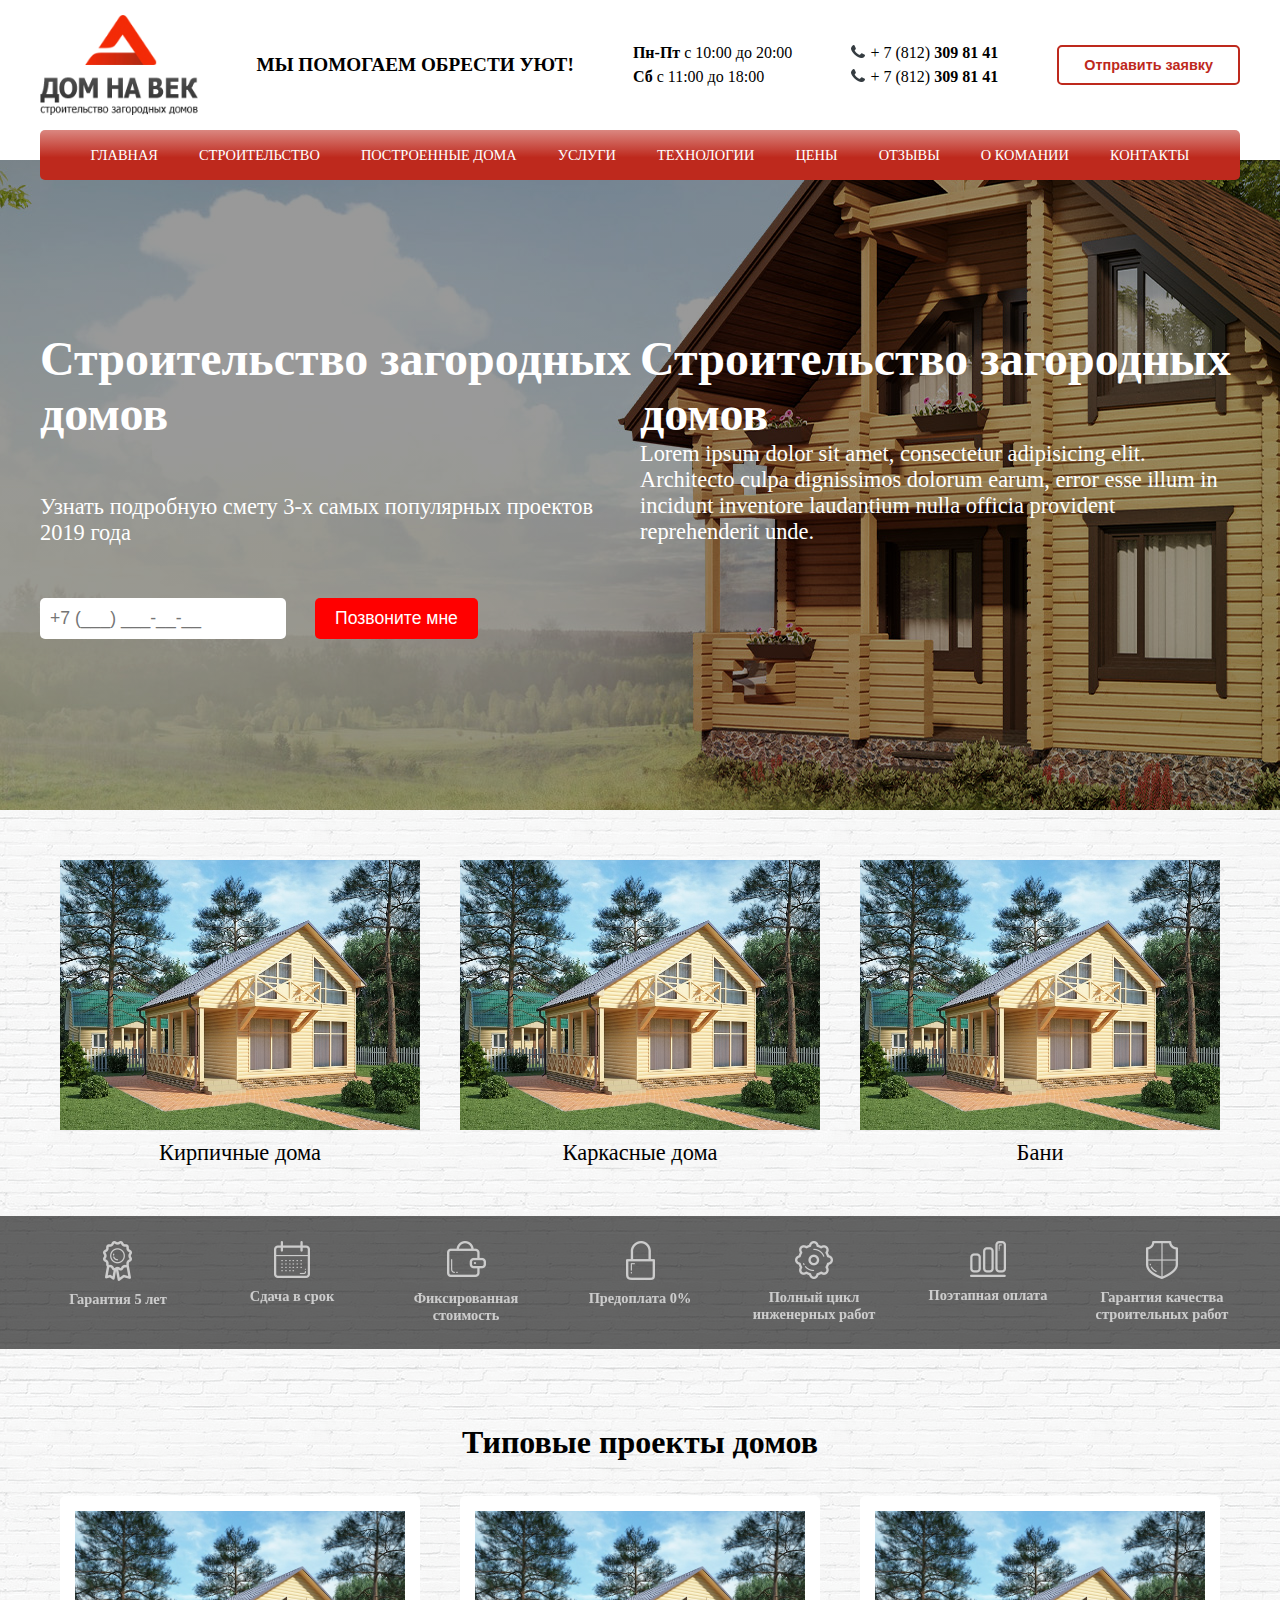
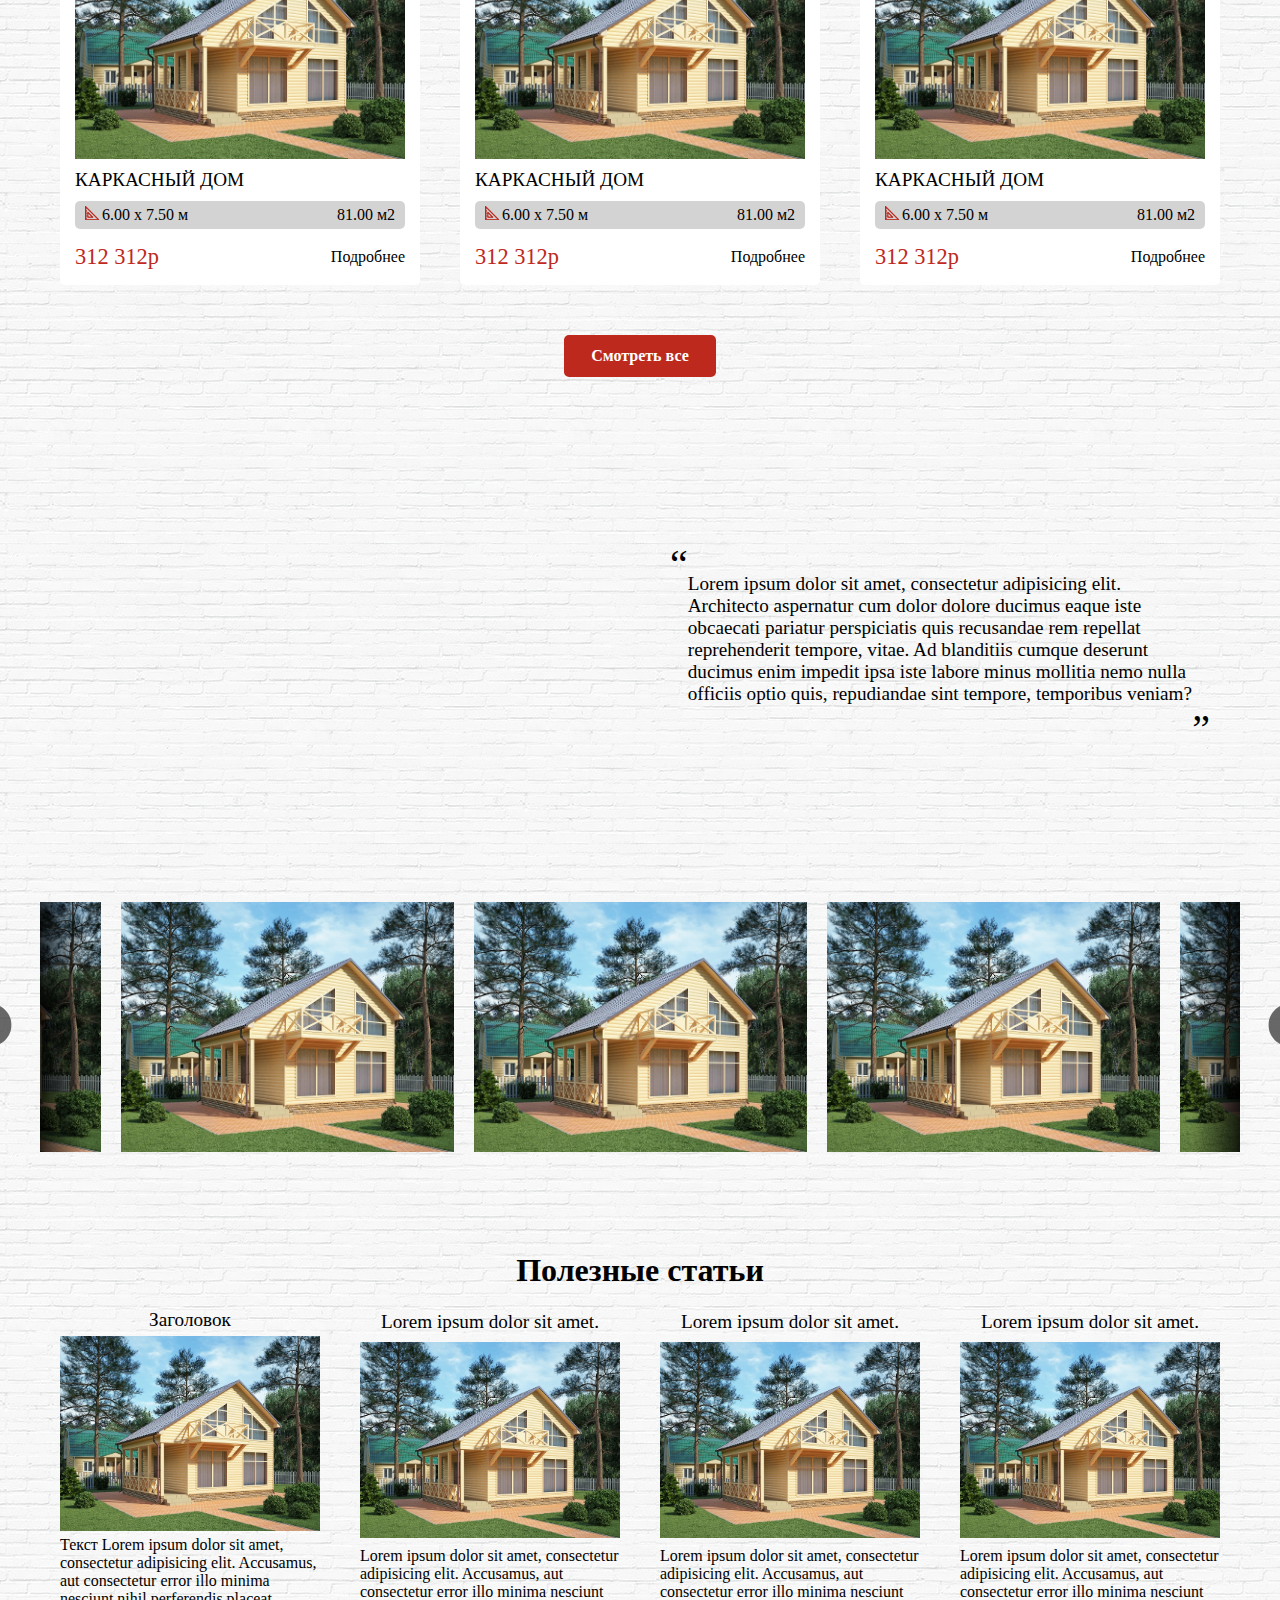
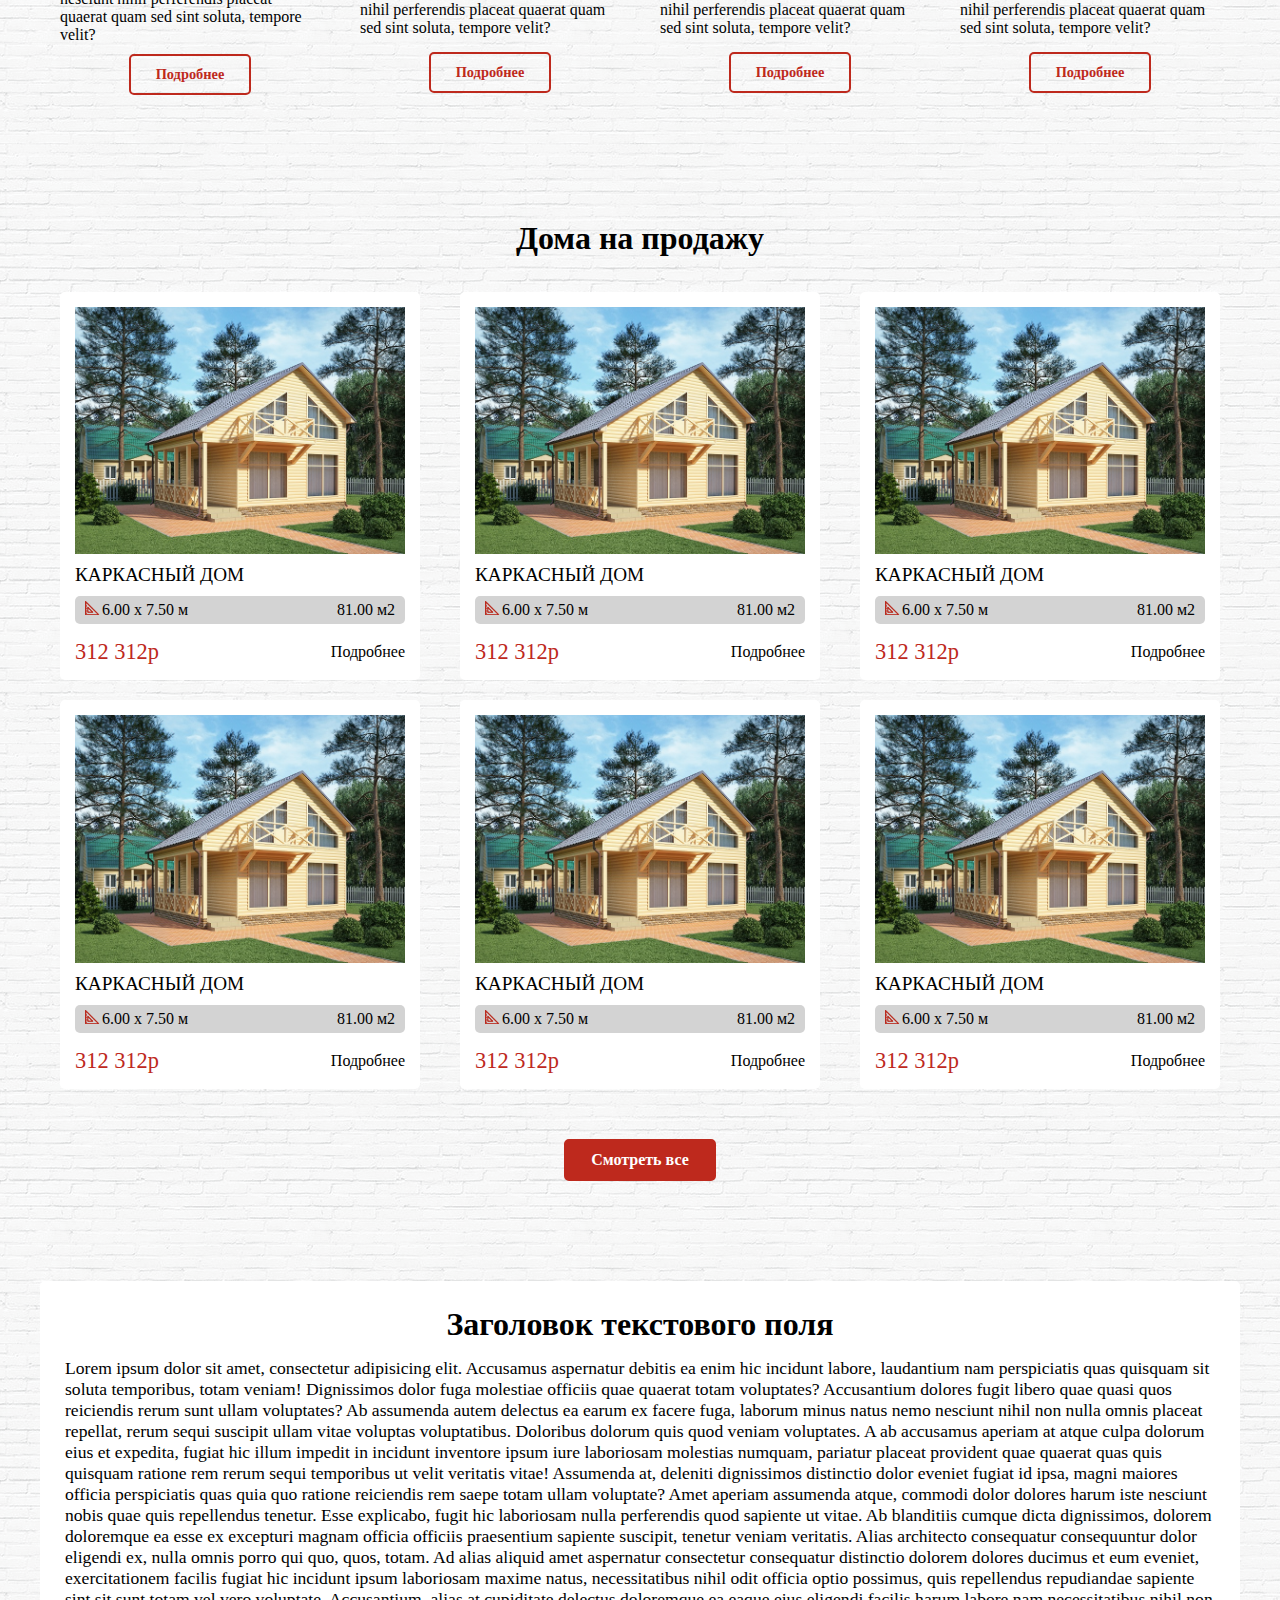
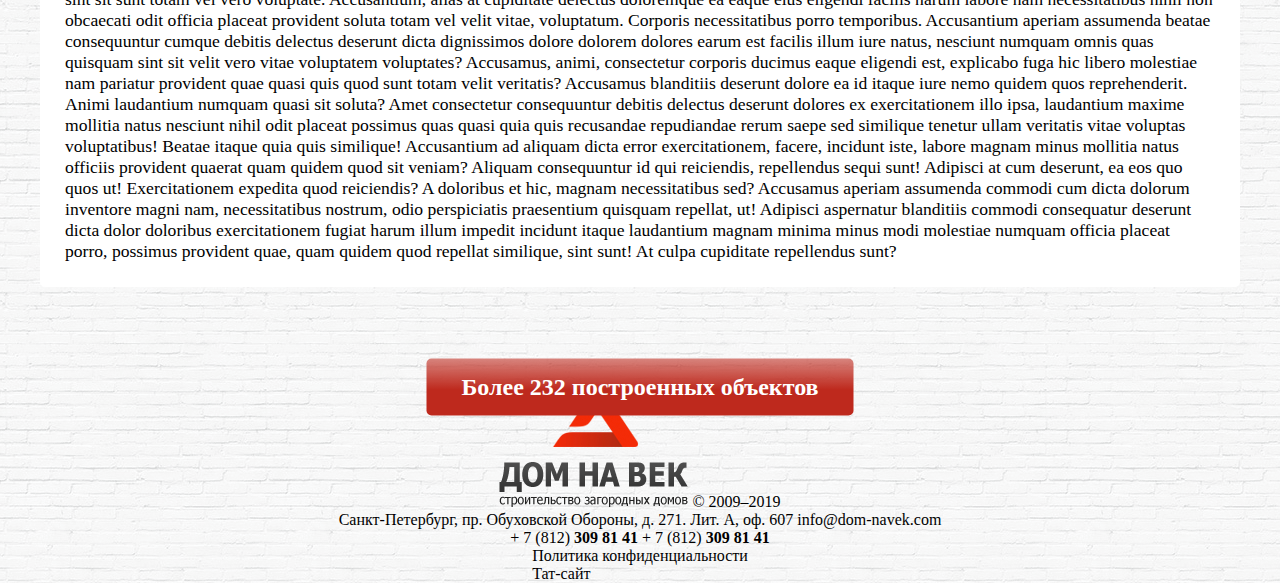
==== commit addf1e94: "footer_early" ====
--- a/index.html
+++ b/index.html
@@ -394,9 +394,34 @@
         <h2>Заголовок текстового поля</h2>
         <p>Lorem ipsum dolor sit amet, consectetur adipisicing elit. Accusamus aspernatur debitis ea enim hic incidunt labore, laudantium nam perspiciatis quas quisquam sit soluta temporibus, totam veniam! Dignissimos dolor fuga molestiae officiis quae quaerat totam voluptates? Accusantium dolores fugit libero quae quasi quos reiciendis rerum sunt ullam voluptates? Ab assumenda autem delectus ea earum ex facere fuga, laborum minus natus nemo nesciunt nihil non nulla omnis placeat repellat, rerum sequi suscipit ullam vitae voluptas voluptatibus. Doloribus dolorum quis quod veniam voluptates. A ab accusamus aperiam at atque culpa dolorum eius et expedita, fugiat hic illum impedit in incidunt inventore ipsum iure laboriosam molestias numquam, pariatur placeat provident quae quaerat quas quis quisquam ratione rem rerum sequi temporibus ut velit veritatis vitae! Assumenda at, deleniti dignissimos distinctio dolor eveniet fugiat id ipsa, magni maiores officia perspiciatis quas quia quo ratione reiciendis rem saepe totam ullam voluptate? Amet aperiam assumenda atque, commodi dolor dolores harum iste nesciunt nobis quae quis repellendus tenetur. Esse explicabo, fugit hic laboriosam nulla perferendis quod sapiente ut vitae. Ab blanditiis cumque dicta dignissimos, dolorem doloremque ea esse ex excepturi magnam officia officiis praesentium sapiente suscipit, tenetur veniam veritatis. Alias architecto consequatur consequuntur dolor eligendi ex, nulla omnis porro qui quo, quos, totam. Ad alias aliquid amet aspernatur consectetur consequatur distinctio dolorem dolores ducimus et eum eveniet, exercitationem facilis fugiat hic incidunt ipsum laboriosam maxime natus, necessitatibus nihil odit officia optio possimus, quis repellendus repudiandae sapiente sint sit sunt totam vel vero voluptate. Accusantium, alias at cupiditate delectus doloremque ea eaque eius eligendi facilis harum labore nam necessitatibus nihil non obcaecati odit officia placeat provident soluta totam vel velit vitae, voluptatum. Corporis necessitatibus porro temporibus. Accusantium aperiam assumenda beatae consequuntur cumque debitis delectus deserunt dicta dignissimos dolore dolorem dolores earum est facilis illum iure natus, nesciunt numquam omnis quas quisquam sint sit velit vero vitae voluptatem voluptates? Accusamus, animi, consectetur corporis ducimus eaque eligendi est, explicabo fuga hic libero molestiae nam pariatur provident quae quasi quis quod sunt totam velit veritatis? Accusamus blanditiis deserunt dolore ea id itaque iure nemo quidem quos reprehenderit. Animi laudantium numquam quasi sit soluta? Amet consectetur consequuntur debitis delectus deserunt dolores ex exercitationem illo ipsa, laudantium maxime mollitia natus nesciunt nihil odit placeat possimus quas quasi quia quis recusandae repudiandae rerum saepe sed similique tenetur ullam veritatis vitae voluptas voluptatibus! Beatae itaque quia quis similique! Accusantium ad aliquam dicta error exercitationem, facere, incidunt iste, labore magnam minus mollitia natus officiis provident quaerat quam quidem quod sit veniam? Aliquam consequuntur id qui reiciendis, repellendus sequi sunt! Adipisci at cum deserunt, ea eos quo quos ut! Exercitationem expedita quod reiciendis? A doloribus et hic, magnam necessitatibus sed? Accusamus aperiam assumenda commodi cum dicta dolorum inventore magni nam, necessitatibus nostrum, odio perspiciatis praesentium quisquam repellat, ut! Adipisci aspernatur blanditiis commodi consequatur deserunt dicta dolor doloribus exercitationem fugiat harum illum impedit incidunt itaque laudantium magnam minima minus modi molestiae numquam officia placeat porro, possimus provident quae, quam quidem quod repellat similique, sint sunt! At culpa cupiditate repellendus sunt?</p>
     </section>
+    <section class="main__map">
+        <div class="main__map--title">
+            <h2>Более 232 построенных объектов</h2>
+        </div>
+        <div class="main__map--box">
+            <script type="text/javascript" charset="utf-8" async src="https://api-maps.yandex.ru/services/constructor/1.0/js/?um=constructor%3A440e9c8f0a279842fd07635f2cc67db188b9784c8a6ac2f35c09b9f47d07a76d&amp;width=100%25&amp;height=500&amp;lang=ru_RU&amp;scroll=true"></script>
+        </div>
+    </section>
 </main>
-<footer>
-
+<footer class="footer">
+    <div class="footer__logo">
+        <img src="src/img/logo.png" alt="" class="footer__logo--img">
+        <span class="footer__logo--copyright">© 2009–2019</span>
+    </div>
+    <div class="footer__address">
+        <a class="footer__address--home">Санкт-Петербург,
+            пр. Обуховской Обороны, д. 271. Лит. А, оф. 607</a>
+        <a class="footer__address--mail">info@dom-navek.com</a>
+    </div>
+    <div class="footer__phone">
+        <a>+ 7 (812) <b> 309 81 41</b></a>
+        <a>+ 7 (812) <b> 309 81 41</b></a>
+    </div>
+    <div class="footer__links">
+        <div class="footer__links--icons"></div>
+        <a class="footer__links--confidentiality">Политика конфиденциальности</a>
+        <div class="footer__links--development">Тат-сайт</div>
+    </div>
 </footer>
 <script src="https://ajax.googleapis.com/ajax/libs/jquery/3.4.1/jquery.min.js"></script>
 <script src="src/js/jquery.maskedinput.min.js"></script>
--- a/src/css/style.css
+++ b/src/css/style.css
@@ -670,3 +670,26 @@
   .main__text p {
     font-size: 1.1rem;
     font-weight: 400; }
+.main__map {
+  position: relative;
+  display: flex;
+  width: 100%;
+  align-items: center;
+  justify-content: center;
+  margin: 50px auto 0; }
+  .main__map--title {
+    position: absolute;
+    top: 0;
+    left: 50%;
+    transform: translate(-50%, -50%);
+    z-index: 100;
+    background: linear-gradient(0deg, #be291d 45%, rgba(190, 41, 29, 0.56) 100%);
+    border-radius: 5px;
+    color: white; }
+    .main__map--title h2 {
+      font-size: 1.5rem;
+      padding: 15px 35px; }
+  .main__map--box {
+    position: relative;
+    display: flex;
+    width: 100%; }
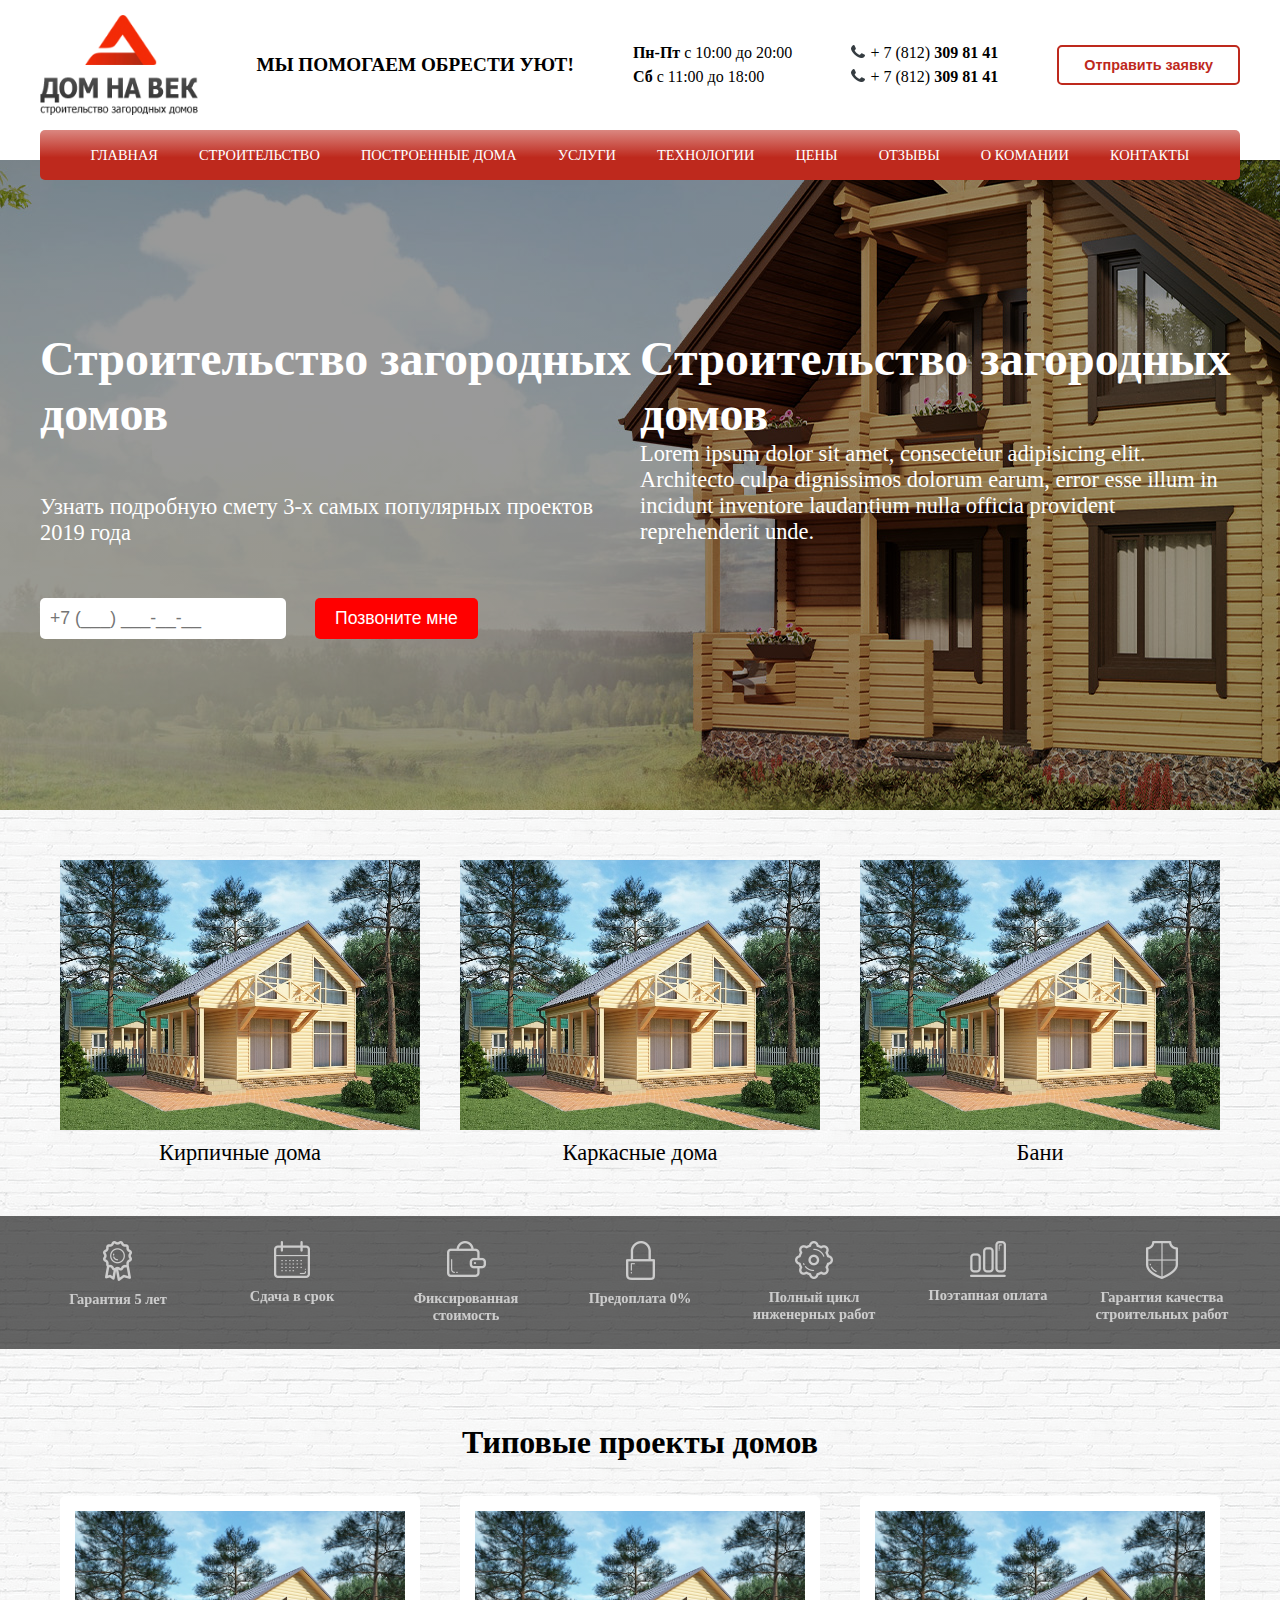
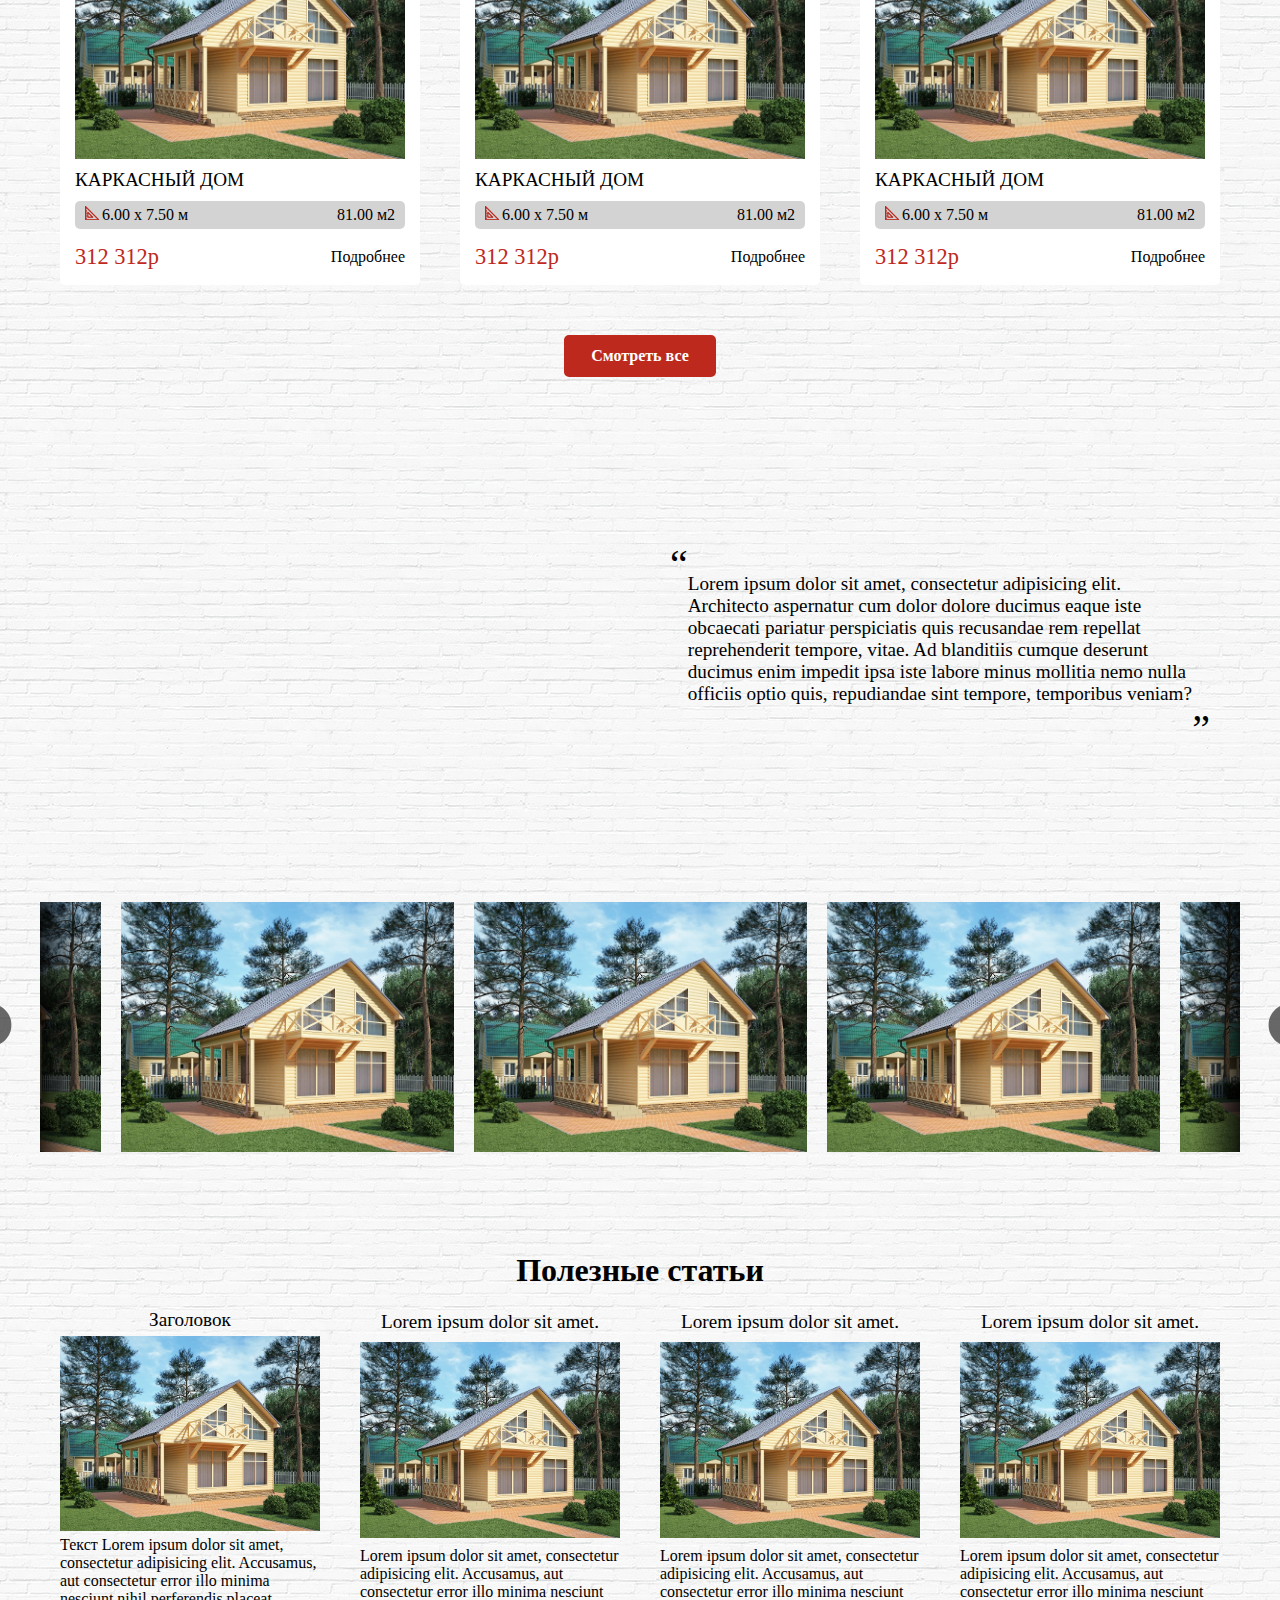
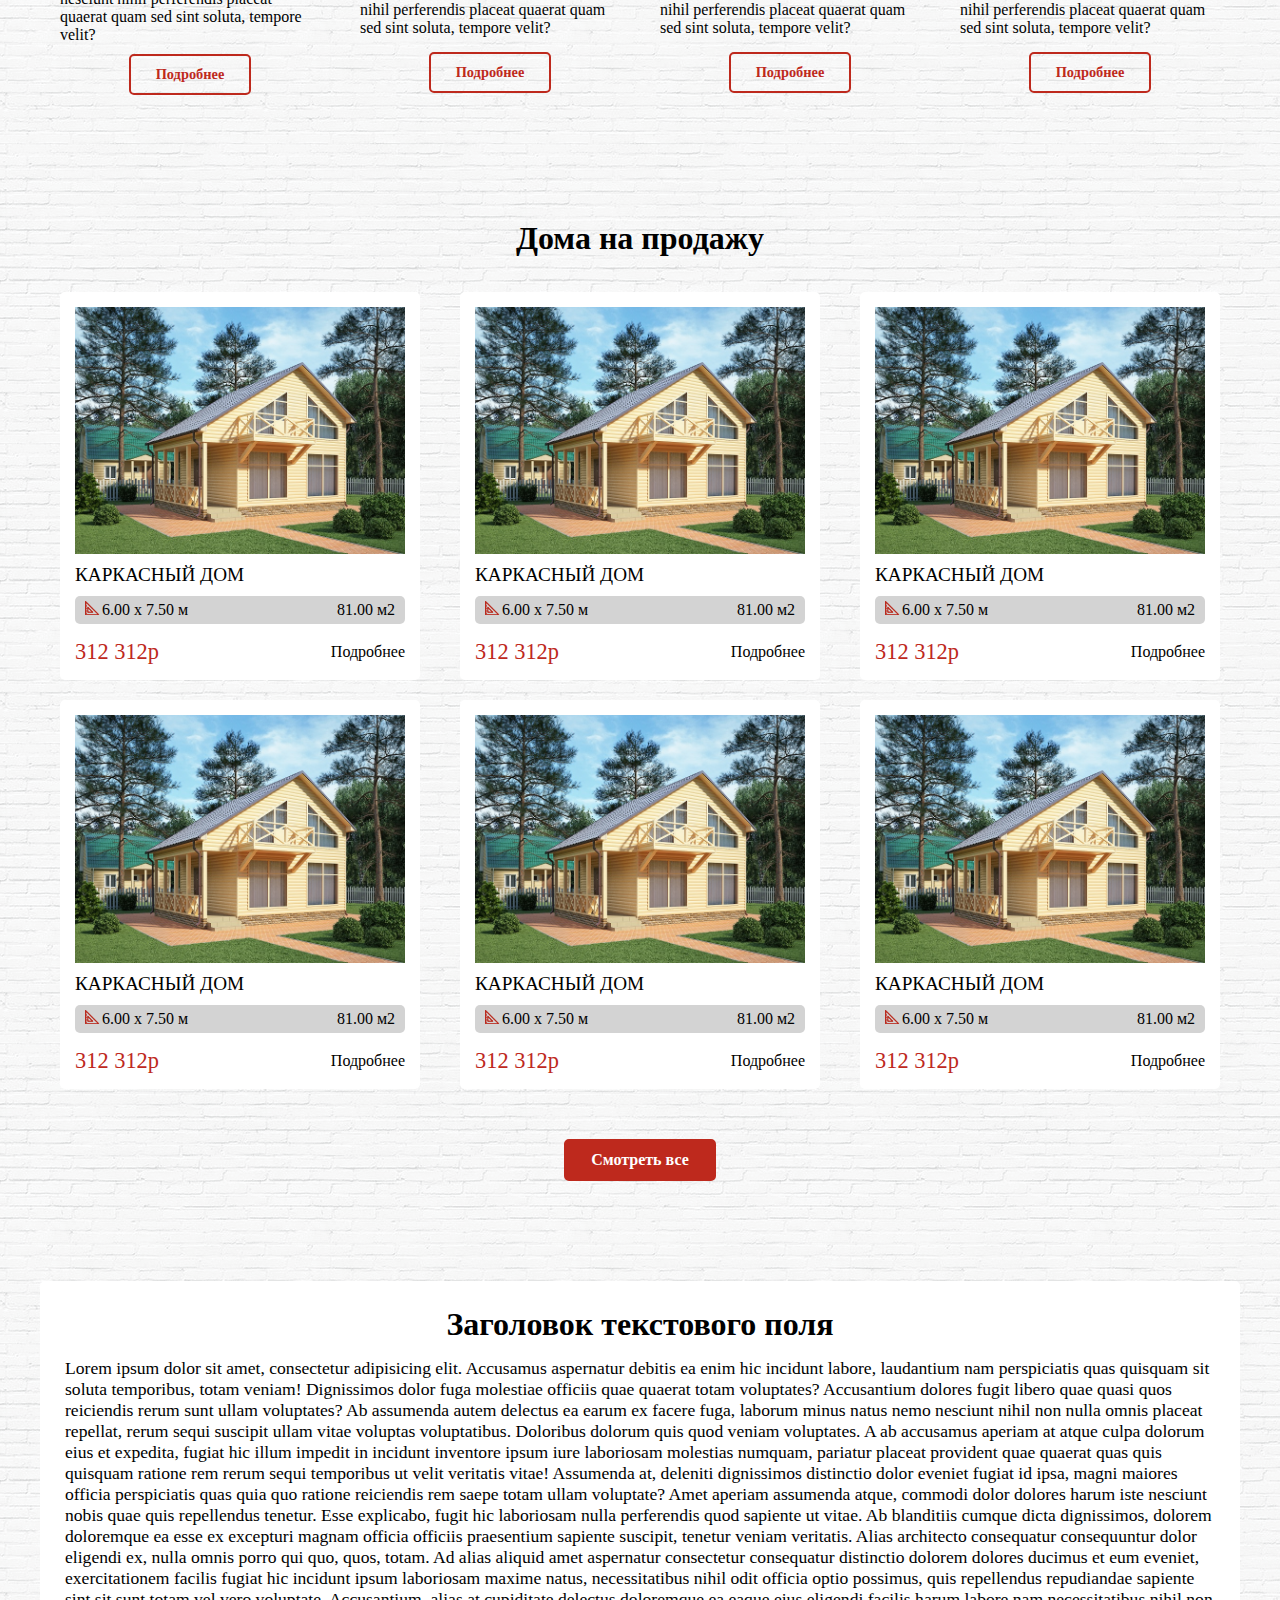
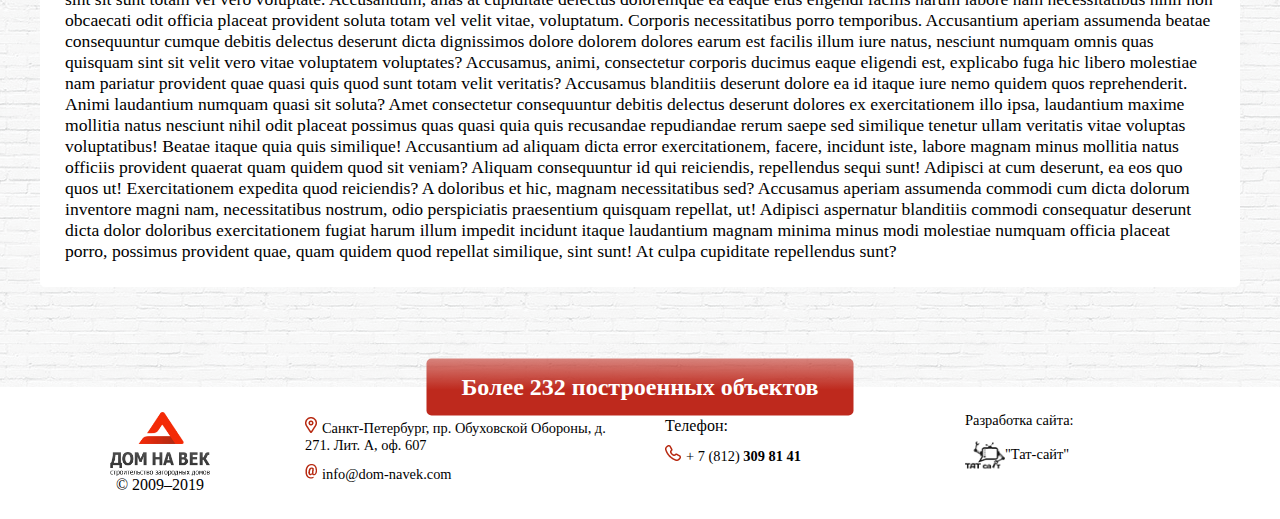
==== commit a7e91d30: "media" ====
--- a/index.html
+++ b/index.html
@@ -404,23 +404,29 @@
     </section>
 </main>
 <footer class="footer">
-    <div class="footer__logo">
-        <img src="src/img/logo.png" alt="" class="footer__logo--img">
-        <span class="footer__logo--copyright">© 2009–2019</span>
-    </div>
-    <div class="footer__address">
-        <a class="footer__address--home">Санкт-Петербург,
-            пр. Обуховской Обороны, д. 271. Лит. А, оф. 607</a>
-        <a class="footer__address--mail">info@dom-navek.com</a>
-    </div>
-    <div class="footer__phone">
-        <a>+ 7 (812) <b> 309 81 41</b></a>
-        <a>+ 7 (812) <b> 309 81 41</b></a>
-    </div>
-    <div class="footer__links">
-        <div class="footer__links--icons"></div>
-        <a class="footer__links--confidentiality">Политика конфиденциальности</a>
-        <div class="footer__links--development">Тат-сайт</div>
+    <div class="footer__wrap">
+        <div class="footer__logo">
+            <img src="src/img/logo.png" alt="" class="footer__logo--img">
+            <span class="footer__logo--copyright">© 2009–2019</span>
+        </div>
+        <div class="footer__address">
+            <a class="footer__address--home">Санкт-Петербург,
+                пр. Обуховской Обороны, д. 271. Лит. А, оф. 607</a>
+            <a class="footer__address--mail">info@dom-navek.com</a>
+        </div>
+        <div class="footer__phone">
+            <span>Телефон:</span>
+            <a>+ 7 (812) <b> 309 81 41</b></a>
+            <!--<a>+ 7 (812) <b> 309 81 41</b></a>-->
+        </div>
+        <div class="footer__links">
+            <div class="footer__links--icons"></div>
+            <span> Разработка сайта:</span>
+            <a class="footer__links--development">
+                <img src="src/img/tatlogo.png" alt="">
+                "Тат-сайт"
+            </a>
+        </div>
     </div>
 </footer>
 <script src="https://ajax.googleapis.com/ajax/libs/jquery/3.4.1/jquery.min.js"></script>
--- a/src/css/style.css
+++ b/src/css/style.css
@@ -693,3 +693,100 @@
     position: relative;
     display: flex;
     width: 100%; }
+
+.footer {
+  position: relative;
+  display: flex;
+  width: 100%;
+  background: white;
+  justify-content: center;
+  align-items: center; }
+  .footer__wrap {
+    position: relative;
+    width: 100%;
+    max-width: 1200px;
+    display: flex;
+    padding: 25px 0; }
+  .footer__logo {
+    position: relative;
+    width: 20%;
+    display: flex;
+    flex-direction: column;
+    align-items: center;
+    justify-content: flex-start; }
+    .footer__logo img {
+      position: relative;
+      display: flex;
+      align-items: center;
+      justify-content: center;
+      max-width: 100px;
+      width: 100%; }
+  .footer__address {
+    position: relative;
+    width: 30%;
+    display: flex;
+    flex-direction: column;
+    align-items: flex-start;
+    justify-content: flex-start;
+    padding: 0 25px; }
+    .footer__address--home {
+      font-size: 0.9rem;
+      padding: 5px 0;
+      cursor: pointer; }
+      .footer__address--home:hover {
+        text-decoration: underline; }
+      .footer__address--home:before {
+        padding-right: 5px;
+        position: relative;
+        content: url(../../src/img/adres.png); }
+    .footer__address--mail {
+      font-size: 0.9rem;
+      padding: 5px 0;
+      cursor: pointer; }
+      .footer__address--mail:hover {
+        text-decoration: underline; }
+      .footer__address--mail:before {
+        padding-right: 5px;
+        position: relative;
+        content: url(../../src/img/email.png); }
+  .footer__phone {
+    position: relative;
+    width: 25%;
+    display: flex;
+    flex-direction: column;
+    align-items: flex-start;
+    justify-content: flex-start;
+    padding: 0 25px; }
+    .footer__phone span {
+      padding: 5px 0; }
+    .footer__phone a {
+      cursor: pointer;
+      padding: 5px 0;
+      font-size: 0.9rem; }
+      .footer__phone a:before {
+        padding-right: 5px;
+        position: relative;
+        content: url(../../src/img/phone.png); }
+      .footer__phone a:hover {
+        text-decoration: underline; }
+  .footer__links {
+    position: relative;
+    width: 25%;
+    display: flex;
+    flex-direction: column;
+    align-items: flex-start;
+    justify-content: flex-start;
+    font-size: 0.9rem;
+    padding: 0 25px; }
+    .footer__links--development {
+      position: relative;
+      display: flex;
+      align-items: center;
+      padding: 5px 0;
+      cursor: pointer; }
+      .footer__links--development img {
+        position: relative;
+        display: flex;
+        align-items: center;
+        justify-content: center;
+        max-width: 40px; }
--- a/src/css/media.css
+++ b/src/css/media.css
@@ -1,3 +1,136 @@
+@media screen and (max-width: 1200px) {
+  .main__slider--box .slick-next {
+    right: 0;
+    z-index: 300; }
 
+  .main__slider--box .slick-prev {
+    left: 0;
+    z-index: 300; } }
+@media screen and (max-width: 1023px) {
+  .header__info {
+    flex-wrap: wrap;
+    justify-content: space-around; }
+    .header__info__logo {
+      margin: 0 10%; }
+    .header__info div {
+      margin: 15px 0 0; }
+    .header__info__title {
+      margin: 0 10% !important; }
 
-/*# sourceMappingURL=media.css.map */
+  .header__nav {
+    height: max-content; }
+    .header__nav--menu {
+      flex-wrap: wrap; }
+      .header__nav--menu__point {
+        min-width: 30%; }
+
+  .main__first--wrap {
+    width: 95%; }
+  .main__first--request {
+    height: max-content;
+    padding: 15px; }
+    .main__first--request span {
+      margin: 5px 0; }
+    .main__first--request form {
+      margin: 5px 0; }
+      .main__first--request form button {
+        margin: 10px 0; }
+  .main__first--action {
+    height: max-content;
+    padding: 15px; }
+    .main__first--action p {
+      margin: 5px 0; }
+
+  .main__privilege--wrap {
+    flex-wrap: wrap; }
+  .main__privilege--item {
+    width: 25%; }
+
+  .main__project--item {
+    width: 45%; }
+
+  .main__articles--wrap {
+    flex-wrap: wrap; }
+  .main__articles--box {
+    width: 45%; }
+
+  .main__sale--item {
+    width: 45%; }
+
+  .main__map--title {
+    transform: translate(-50%, -90%); } }
+@media screen and (max-width: 768px) {
+  html {
+    font-size: 14px; }
+
+  .main__first {
+    background: linear-gradient(rgba(0, 0, 0, 0.4), rgba(0, 0, 0, 0.4)), url(../../src/img/bg-1.jpg) 65% no-repeat; }
+
+  .main__map--title h2 {
+    font-size: 1.2rem; } }
+@media screen and (max-width: 425px) {
+  html {
+    font-size: 13px; }
+
+  .main__first {
+    background: linear-gradient(rgba(0, 0, 0, 0.4), rgba(0, 0, 0, 0.4)), url(../../src/img/bg-1.jpg) 65% no-repeat; }
+
+  .main__first--action {
+    display: none; }
+
+  .main__first--request {
+    width: 95%; }
+
+  .main__types {
+    flex-wrap: wrap; }
+    .main__types--item {
+      width: 75%;
+      margin: 5px 0; }
+
+  .main__privilege--wrap {
+    justify-content: center; }
+  .main__privilege--item {
+    width: 50%;
+    padding: 15px 0; }
+
+  .main__project--item {
+    width: 75%; }
+
+  .main__preview {
+    flex-direction: column; }
+    .main__preview--video {
+      width: 95%; }
+    .main__preview--txt {
+      width: 95%;
+      margin-top: 30px; }
+
+  .main__articles--box {
+    width: 95%; }
+
+  .main__sale--item {
+    width: 95%; }
+
+  .main__map--title {
+    width: 95%; }
+
+  .footer__wrap {
+    flex-wrap: wrap; }
+  .footer__logo {
+    width: 25%;
+    padding: 10px;
+    font-size: 0.9rem; }
+  .footer__address {
+    width: 75%;
+    padding: 10px 0 10px 25px; }
+  .footer__phone {
+    width: 50%;
+    padding: 10px 25px 0; }
+  .footer__links {
+    width: 50%;
+    padding: 10px 25px 0; } }
+@media screen and (max-width: 375px) {
+  html {
+    font-size: 12px; } }
+@media screen and (max-width: 320px) {
+  html {
+    font-size: 10px; } }
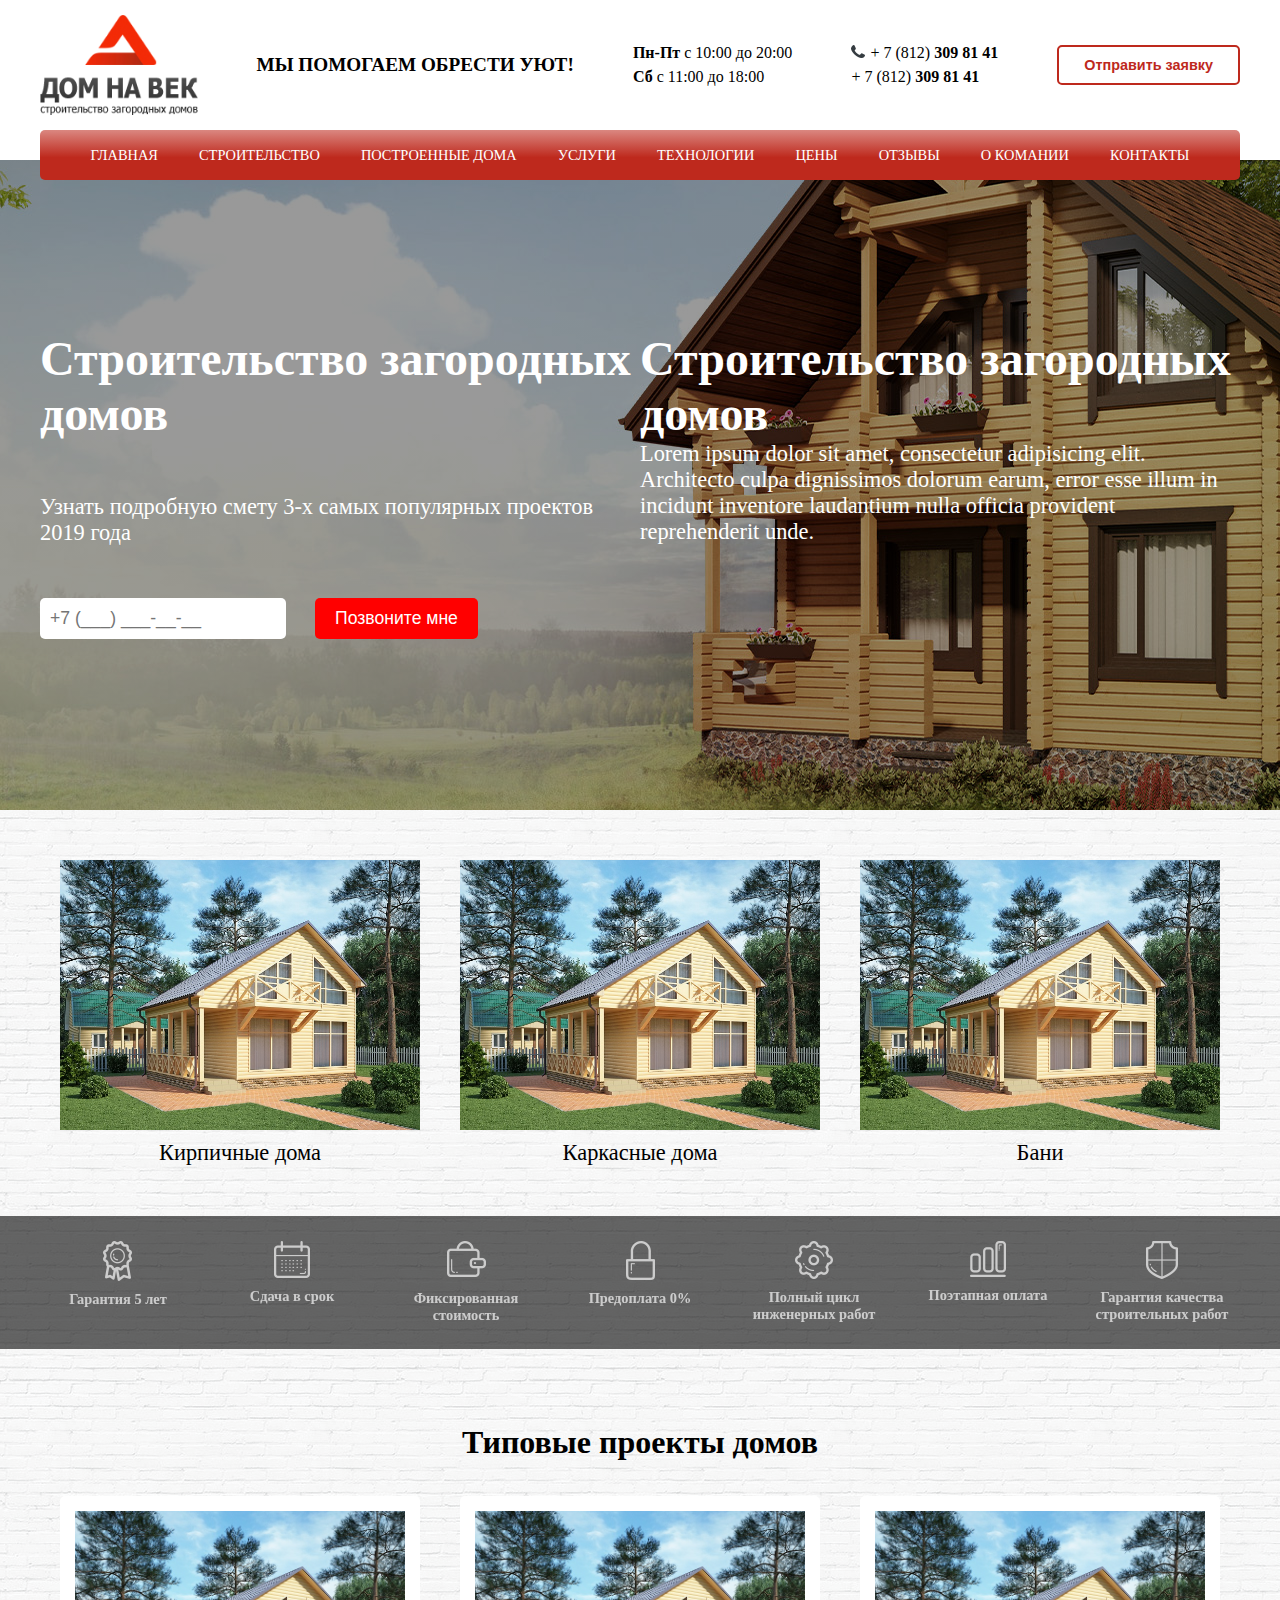
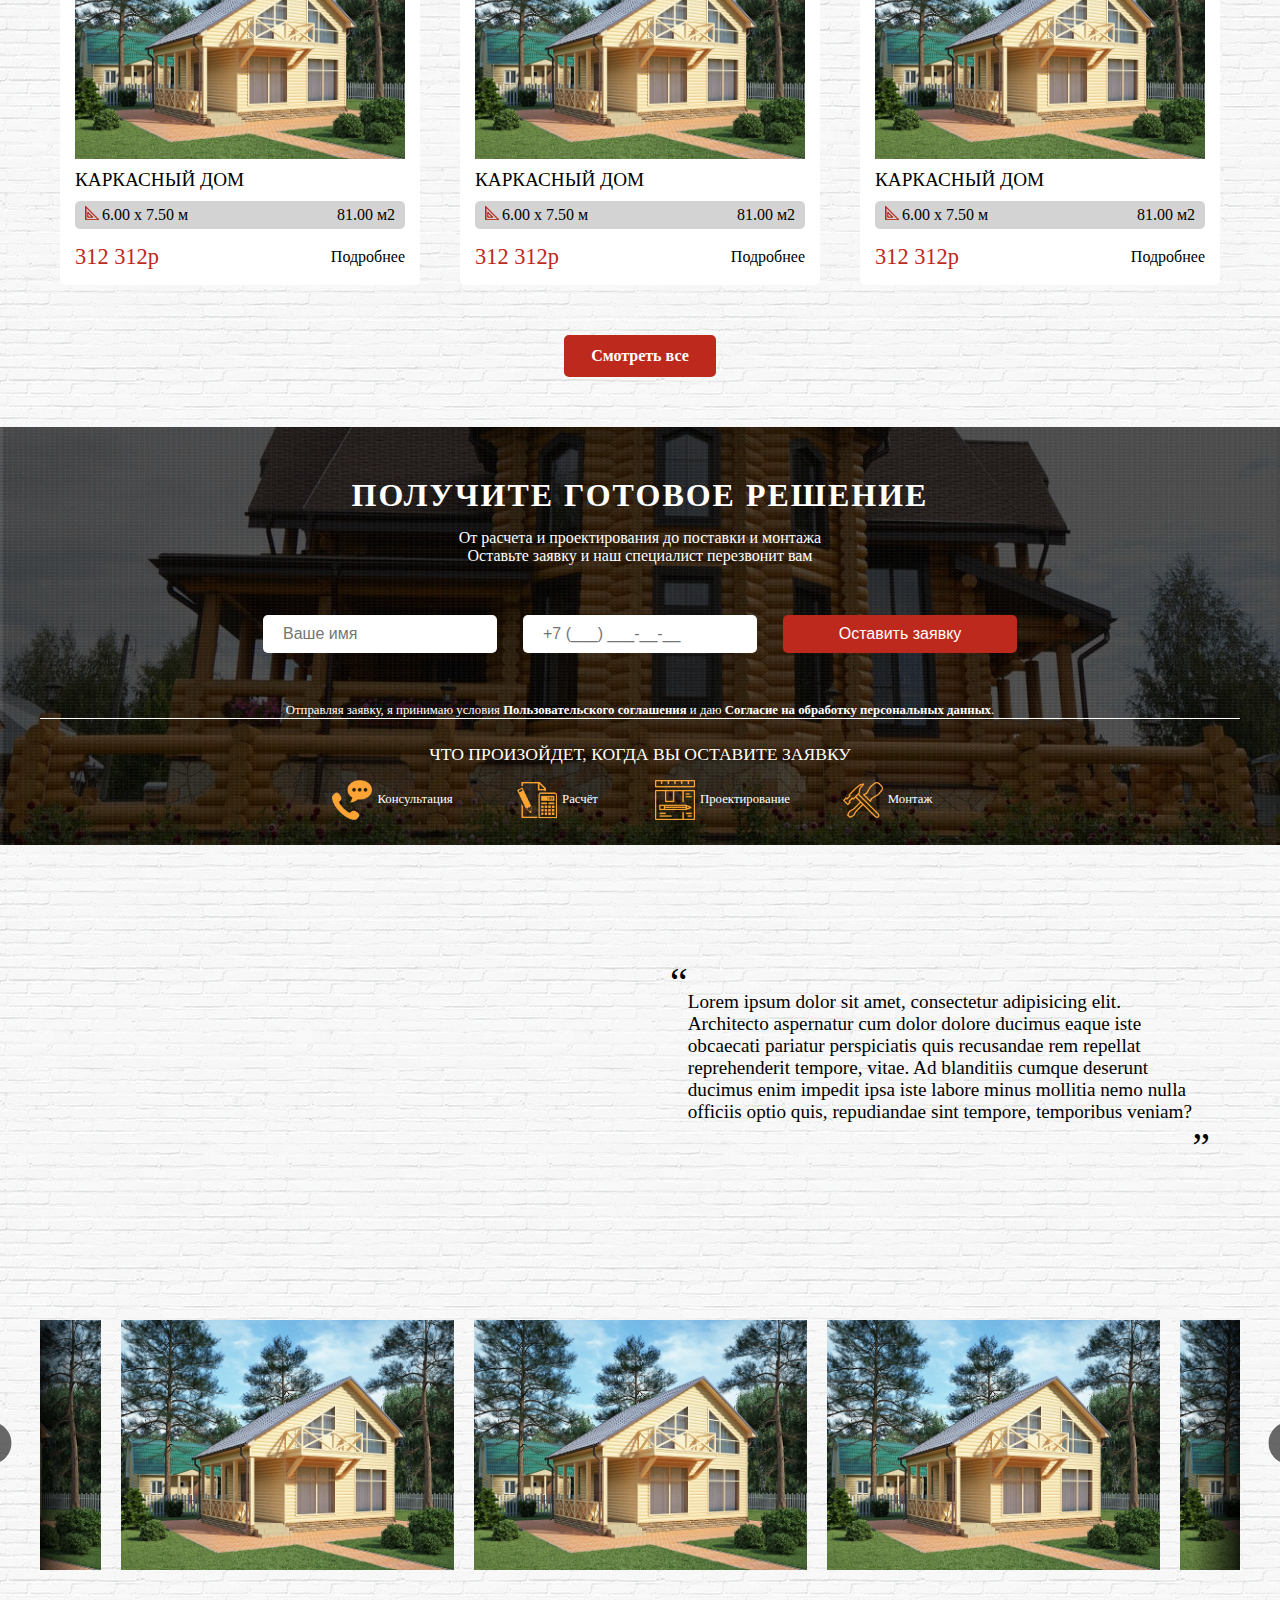
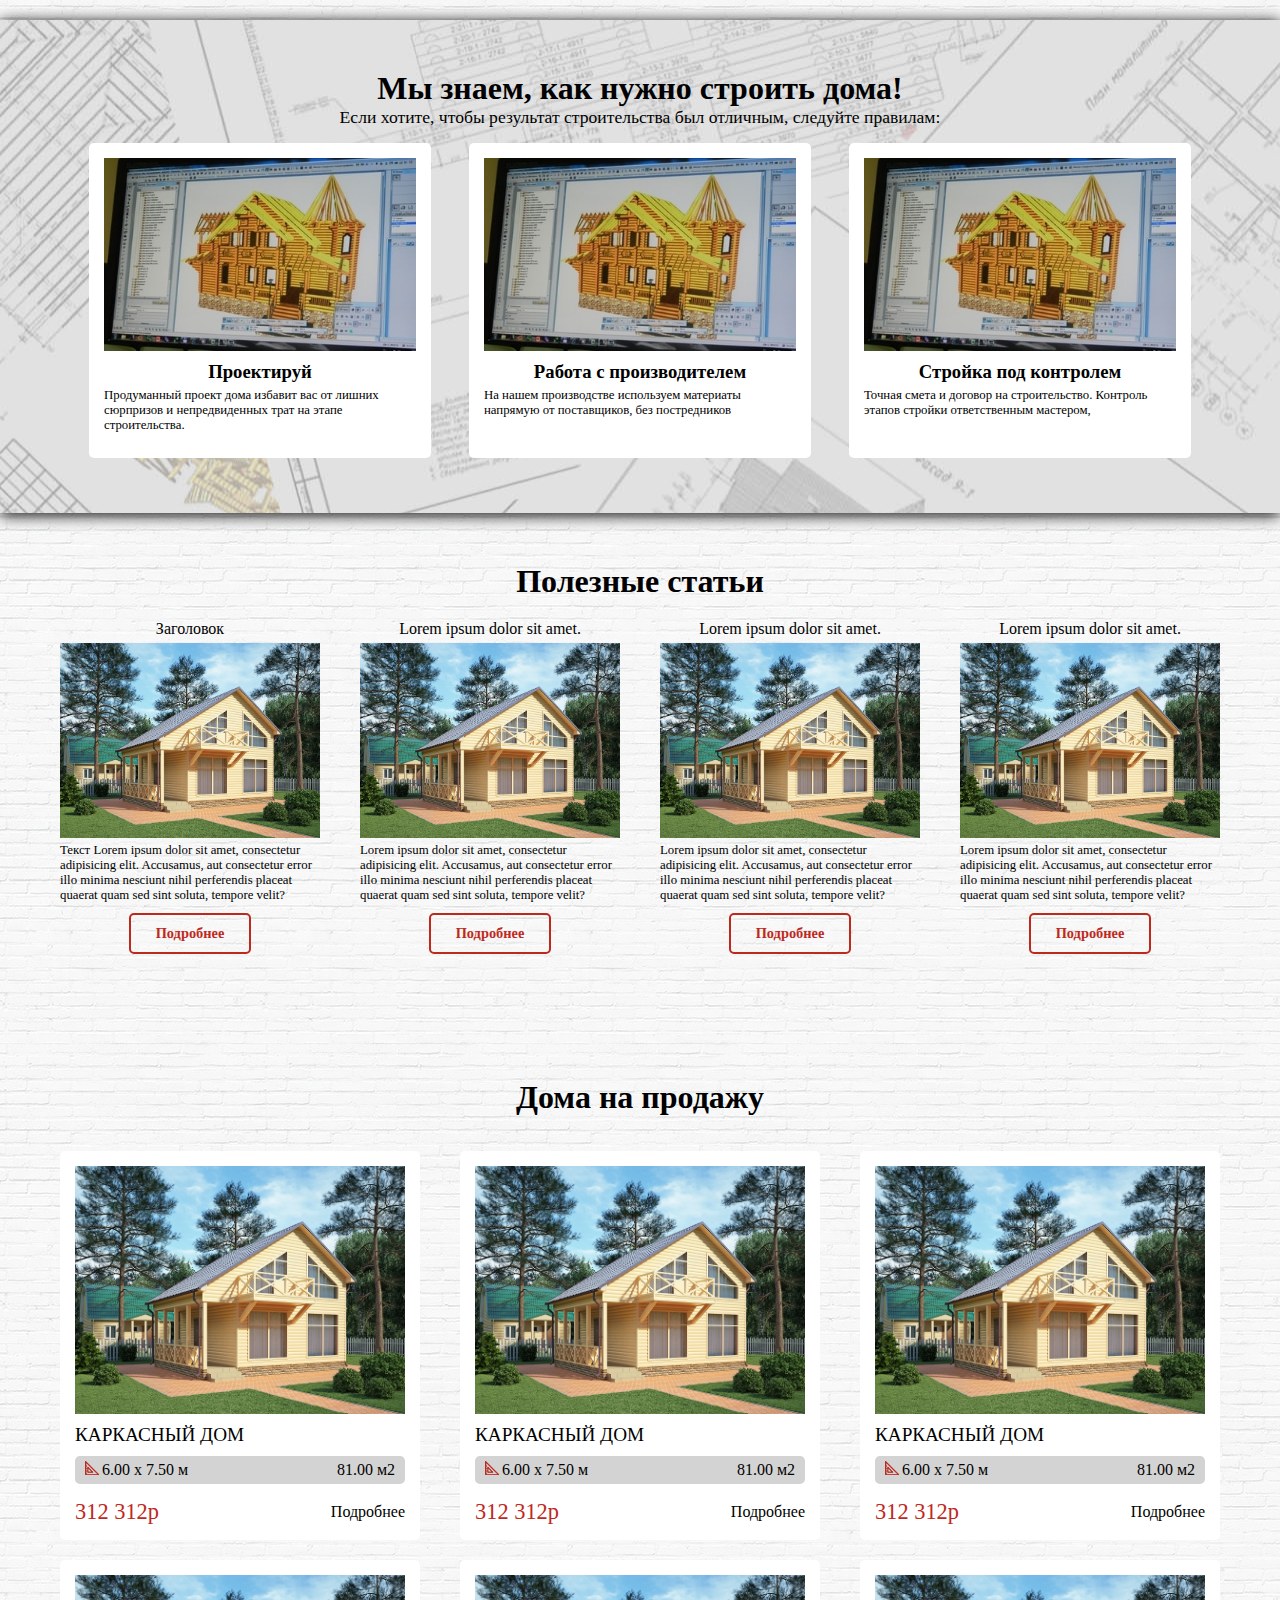
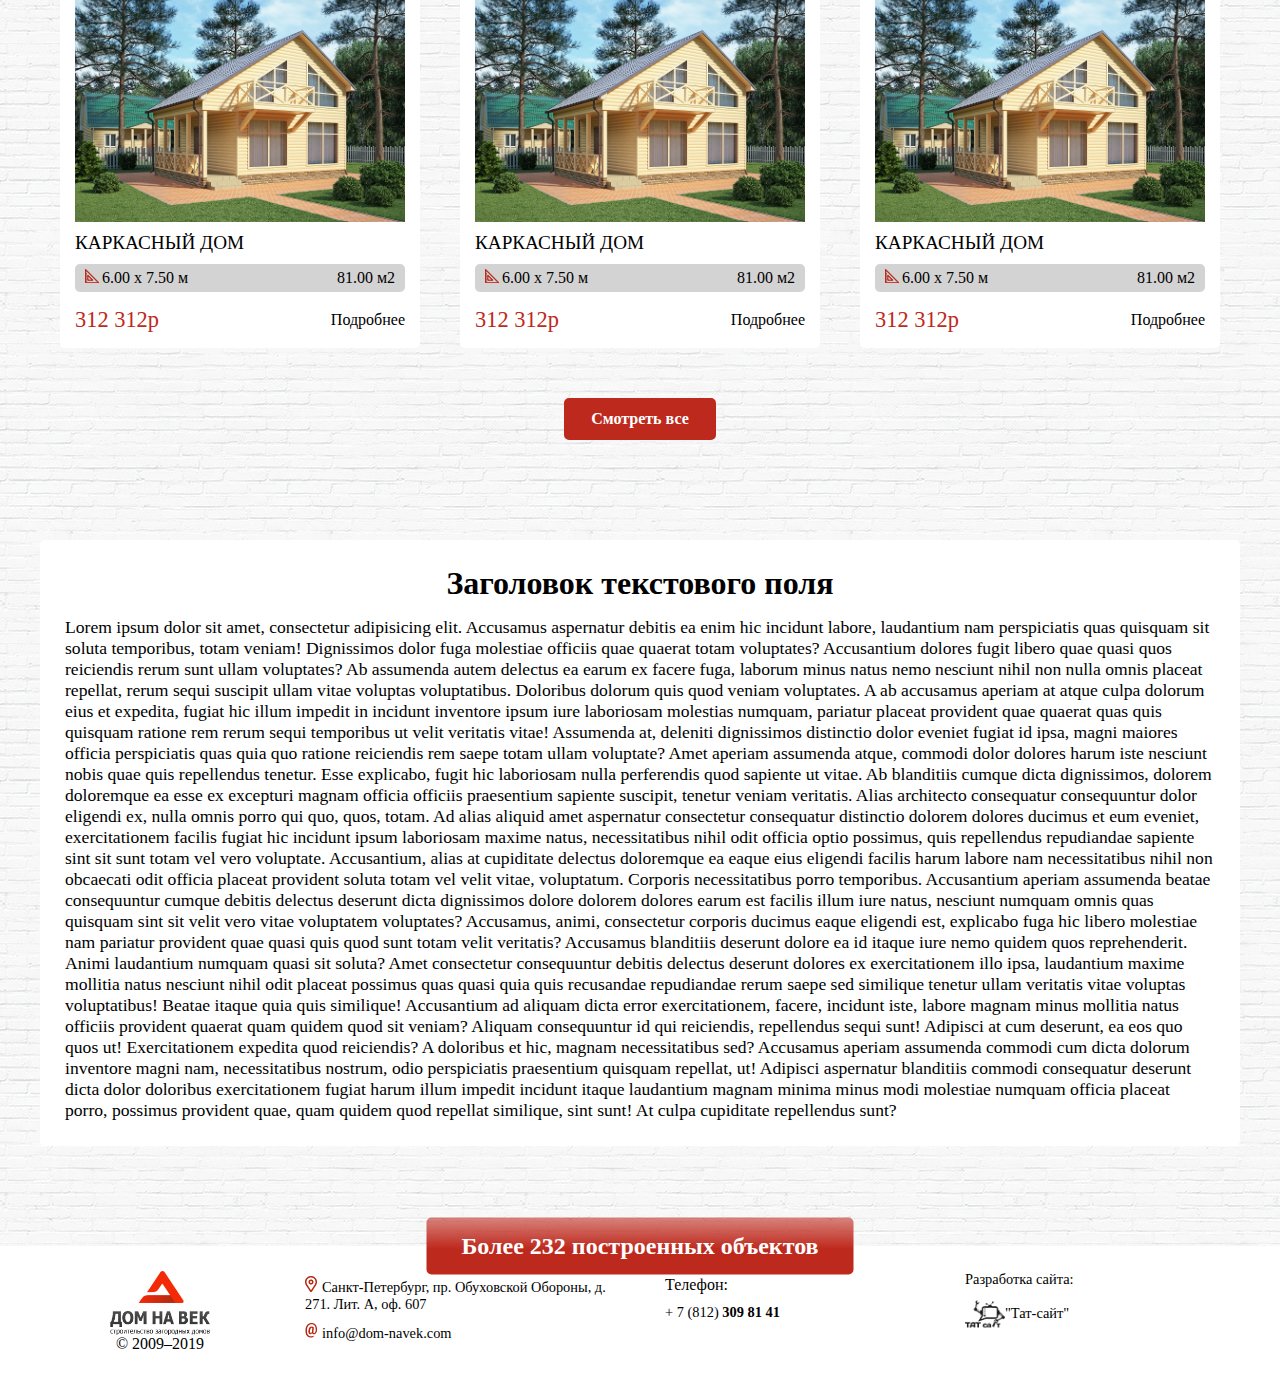
==== commit 88c897ba: "end. look _admin" ====
--- a/index.html
+++ b/index.html
@@ -201,6 +201,47 @@
             <a>Смотреть все</a>
         </div>
     </section>
+
+    <section class="main__request">
+        <div class="main__request--wrap">
+            <h2 class="main__request--title">Получите готовое решение</h2>
+            <span class="main__request--subtitle">
+                От расчета и проектирования до поставки и монтажа <br>
+                Оставьте заявку и наш специалист перезвонит вам
+            </span>
+            <form action="" class="main__request--form">
+                <input class="main__request--form__field name" type="text" placeholder="Ваше имя">
+                <input class="main__request--form__field phone request__phone" type="tel" placeholder="+7 (___) ___-__-__">
+                <button class="main__request--form__field button" type="submit">Оставить заявку</button>
+            </form>
+            <span class="main__request--form__desc">
+                Отправляя заявку, я принимаю условия <b>Пользовательского соглашения</b> и даю <b>Согласие на обработку персональных данных</b>.
+            </span>
+            <hr>
+            <span class="main__request--desc">
+                Что произойдет, когда вы оставите заявку
+            </span>
+            <div class="main__request--privilege">
+                <div class="main__request--privilege__item">
+                    <img src="src/img/call.png" alt="">
+                    <span>Консультация</span>
+                </div>
+                <div class="main__request--privilege__item">
+                    <img src="src/img/calculator.png" alt="">
+                    <span>Расчёт</span>
+                </div>
+                <div class="main__request--privilege__item">
+                    <img src="src/img/management.png" alt="">
+                    <span>Проектирование</span>
+                </div>
+                <div class="main__request--privilege__item">
+                    <img src="src/img/hammer.png" alt="">
+                    <span>Монтаж</span>
+                </div>
+            </div>
+        </div>
+    </section>
+
     <section class="main__preview">
         <div class="main__preview--video">
             <iframe src="https://www.youtube.com/embed/qnAgoASOiGk?controls=0" frameborder="0" allow="accelerometer; autoplay; encrypted-media; gyroscope; picture-in-picture" allowfullscreen></iframe>
@@ -233,6 +274,31 @@
         <div class="main__slider--shadow_left"></div>
         <div class="main__slider--shadow_right"></div>
     </section>
+
+    <section class="main__know">
+        <div class="main__know--wrap">
+            <h2 class="main__know--title">Мы знаем, как нужно строить дома!</h2>
+            <span class="main__know--subtitle">Если хотите, чтобы результат строительства был отличным, следуйте правилам:</span>
+            <div class="main__know--boxes">
+                <div class="main__know--boxes__item">
+                    <img src="src/img/project1.jpg" alt="">
+                    <h3>Проектируй</h3>
+                    <span>Продуманный проект дома избавит вас от лишних сюрпризов и непредвиденных трат на этапе строительства.</span>
+                </div>
+                <div class="main__know--boxes__item">
+                    <img src="src/img/project1.jpg" alt="">
+                    <h3>Работа с производителем</h3>
+                    <span>На нашем производстве используем материаты напрямую от поставщиков, без постредников</span>
+                </div>
+                <div class="main__know--boxes__item">
+                    <img src="src/img/project1.jpg" alt="">
+                    <h3>Стройка под контролем</h3>
+                    <span>Точная смета и договор на строительство. Контроль этапов стройки ответственным мастером,</span>
+                </div>
+            </div>
+        </div>
+    </section>
+
     <section class="main__articles">
         <div class="main__articles--title">
             <h2>Полезные статьи</h2>
@@ -429,7 +495,7 @@
         </div>
     </div>
 </footer>
-<script src="https://ajax.googleapis.com/ajax/libs/jquery/3.4.1/jquery.min.js"></script>
+<script src="src/js/jquery.min.js"></script>
 <script src="src/js/jquery.maskedinput.min.js"></script>
 <script src="src/app/slick/slick.min.js"></script>
 <script src="src/js/scripts.js"></script>
--- a/src/css/style.css
+++ b/src/css/style.css
@@ -72,7 +72,7 @@
     .header__info__phone a {
       cursor: pointer;
       margin: 3px 0; }
-      .header__info__phone a:before {
+      .header__info__phone a:first-child:before {
         padding-right: 5px;
         position: relative;
         content: url("../../src/img/icon__phone.png"); }
@@ -116,14 +116,14 @@
     .header__nav--menu__point {
       padding: 10px 0;
       cursor: pointer; }
-      .header__nav--menu__point--link {
+      .header__nav--menu__point a {
         text-transform: uppercase;
         font-weight: 500;
         color: white;
         font-size: 0.9rem; }
-        .header__nav--menu__point--link:hover {
+        .header__nav--menu__point a:hover {
           text-decoration: underline; }
-        .header__nav--menu__point--link.active {
+        .header__nav--menu__point a.active {
           text-decoration: underline; }
       .header__nav--menu__point--popup {
         position: absolute;
@@ -151,11 +151,11 @@
           transform: translate(-15px, 15px); }
         .header__nav--menu__point--popup__point {
           padding: 5px 15px; }
-          .header__nav--menu__point--popup__point--link {
+          .header__nav--menu__point--popup__point a {
             text-transform: uppercase;
             font-size: 0.9rem;
             font-weight: 500; }
-            .header__nav--menu__point--popup__point--link:hover {
+            .header__nav--menu__point--popup__point a:hover {
               text-decoration: underline; }
 
 .main__first {
@@ -337,6 +337,7 @@
         justify-content: center;
         width: 100%; }
     .main__project--item__title {
+      display: flex;
       font-size: 1.2rem;
       font-weight: 500;
       margin: 10px 0;
@@ -393,6 +394,100 @@
         box-shadow: 0 0 5px 0 rgba(0, 0, 0, 0.6);
         transition: .2s; }
 
+.main__request {
+  position: relative;
+  display: flex;
+  width: 100%;
+  background: linear-gradient(rgba(0, 0, 0, 0.4), rgba(0, 0, 0, 0.4)), url("../../src/img/back-order.jpg") no-repeat bottom;
+  background-size: cover;
+  align-items: center;
+  justify-content: center; }
+  .main__request--wrap {
+    position: relative;
+    display: flex;
+    width: 100%;
+    max-width: 1200px;
+    flex-direction: column;
+    color: #ffffff; }
+  .main__request--title {
+    position: relative;
+    width: 100%;
+    text-align: center;
+    font-size: 2rem;
+    text-transform: uppercase;
+    margin: 50px auto 15px;
+    letter-spacing: 2px; }
+  .main__request--subtitle {
+    position: relative;
+    width: 100%;
+    text-align: center; }
+  .main__request--form {
+    position: relative;
+    display: flex;
+    width: 65%;
+    margin: 50px auto;
+    justify-content: space-around;
+    overflow: hidden; }
+    .main__request--form__field {
+      position: relative;
+      display: flex;
+      border: 0 none;
+      padding: 10px 20px;
+      width: 30%;
+      font-size: 1rem;
+      border-radius: 5px; }
+      .main__request--form__field.button {
+        justify-content: center;
+        font-weight: 500;
+        color: white;
+        background: #be291d;
+        transition: .2s;
+        cursor: pointer; }
+        .main__request--form__field.button:hover {
+          box-shadow: 0 0 5px 0 rgba(0, 0, 0, 0.6);
+          transition: .2s; }
+    .main__request--form__desc {
+      text-align: center;
+      position: relative;
+      font-size: 0.8rem;
+      font-weight: 400; }
+  .main__request hr {
+    color: #fff;
+    background-color: #fff;
+    border: 0 none;
+    height: 1px;
+    border-radius: 5px; }
+  .main__request--desc {
+    position: relative;
+    width: 100%;
+    text-align: center;
+    text-transform: uppercase;
+    margin: 25px auto 15px;
+    font-size: 1.1rem;
+    font-weight: 500; }
+  .main__request--privilege {
+    position: relative;
+    display: flex;
+    width: 55%;
+    align-items: center;
+    justify-content: space-around;
+    margin: 0 auto 25px; }
+    .main__request--privilege__item {
+      position: relative;
+      display: flex;
+      width: 20%;
+      align-items: center;
+      justify-content: center; }
+      .main__request--privilege__item img {
+        position: relative;
+        display: flex;
+        width: 100%;
+        align-items: center;
+        justify-content: center;
+        max-width: 40px;
+        margin-right: 5px; }
+      .main__request--privilege__item span {
+        font-size: .8rem; }
 .main__preview {
   position: relative;
   display: flex;
@@ -473,6 +568,61 @@
     height: 100%;
     background: linear-gradient(270deg, rgba(0, 0, 0, 0.8), rgba(0, 0, 0, 0));
     z-index: 200; }
+.main__know {
+  background: linear-gradient(rgba(0, 0, 0, 0.1), rgba(0, 0, 0, 0.1)), url("../../src/img/back-know.jpg") no-repeat center;
+  box-shadow: 0 2px 15px 0 black;
+  position: relative;
+  display: flex;
+  width: 100%;
+  align-items: center;
+  justify-content: center; }
+  .main__know--wrap {
+    position: relative;
+    display: flex;
+    width: 100%;
+    max-width: 1200px;
+    flex-direction: column;
+    align-items: center;
+    justify-content: center;
+    margin: 50px auto; }
+  .main__know--title {
+    position: relative;
+    font-size: 2rem; }
+  .main__know--subtitle {
+    position: relative;
+    font-size: 1.1rem;
+    font-weight: 500; }
+  .main__know--boxes {
+    position: relative;
+    display: flex;
+    width: 95%;
+    justify-content: space-around;
+    align-items: stretch;
+    margin: 15px 0 5px; }
+    .main__know--boxes__item {
+      position: relative;
+      display: flex;
+      width: 30%;
+      flex-direction: column;
+      background: white;
+      padding: 15px;
+      border-radius: 5px;
+      transition: .3s; }
+      .main__know--boxes__item:hover {
+        box-shadow: 0 0 10px 0 #a0a0a0;
+        transition: .3s; }
+      .main__know--boxes__item img {
+        position: relative;
+        display: flex;
+        width: 100%;
+        align-items: center;
+        justify-content: center; }
+      .main__know--boxes__item h3 {
+        text-align: center;
+        margin: 10px 0 5px; }
+      .main__know--boxes__item span {
+        font-size: 0.8rem;
+        margin-bottom: 10px; }
 .main__articles {
   position: relative;
   display: flex;
@@ -507,7 +657,7 @@
     flex-direction: column; }
     .main__articles--box__title {
       text-align: center;
-      font-size: 1.2rem;
+      font-size: 1rem;
       font-weight: 500;
       margin: 5px 0; }
     .main__articles--box__img {
@@ -524,7 +674,7 @@
         justify-content: center; }
     .main__articles--box__txt {
       align-items: center;
-      font-size: 1rem;
+      font-size: 0.8rem;
       font-weight: 500;
       margin: 5px 0; }
     .main__articles--box__link {
@@ -543,6 +693,21 @@
       transition: .2s; }
       .main__articles--box__link:hover {
         box-shadow: 0 0 5px 0 #be291d;
+        transition: .2s; }
+    .main__articles--box__all {
+      margin: 20px auto 0;
+      background: #be291d;
+      border: 2px solid #be291d;
+      color: white;
+      padding: 10px 25px;
+      font-weight: bold;
+      border-radius: 5px;
+      cursor: pointer;
+      outline: inherit;
+      font-size: 1rem;
+      transition: .2s; }
+      .main__articles--box__all :hover {
+        box-shadow: 0 0 5px 0 rgba(0, 0, 0, 0.6);
         transition: .2s; }
 .main__sale {
   position: relative;
@@ -763,7 +928,7 @@
       cursor: pointer;
       padding: 5px 0;
       font-size: 0.9rem; }
-      .footer__phone a:before {
+      .footer__phone a:first-child:before {
         padding-right: 5px;
         position: relative;
         content: url(../../src/img/phone.png); }
